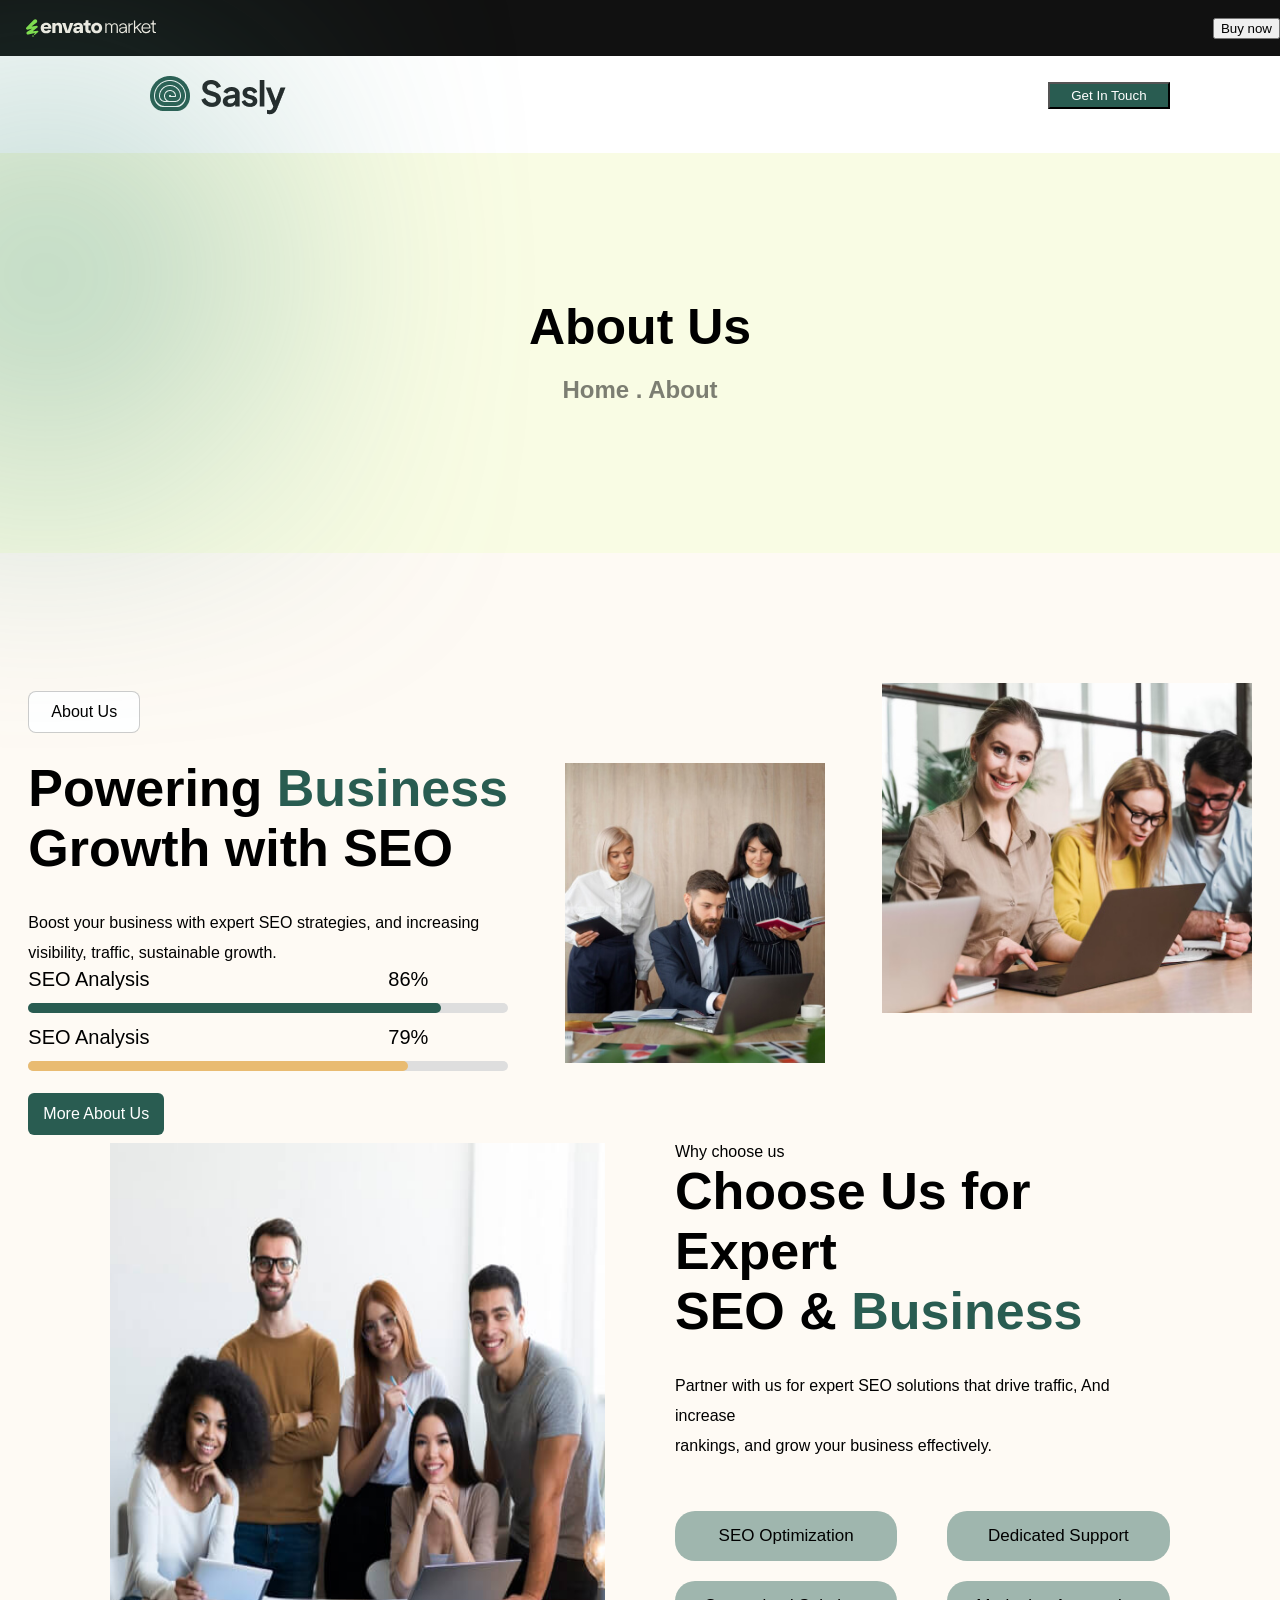
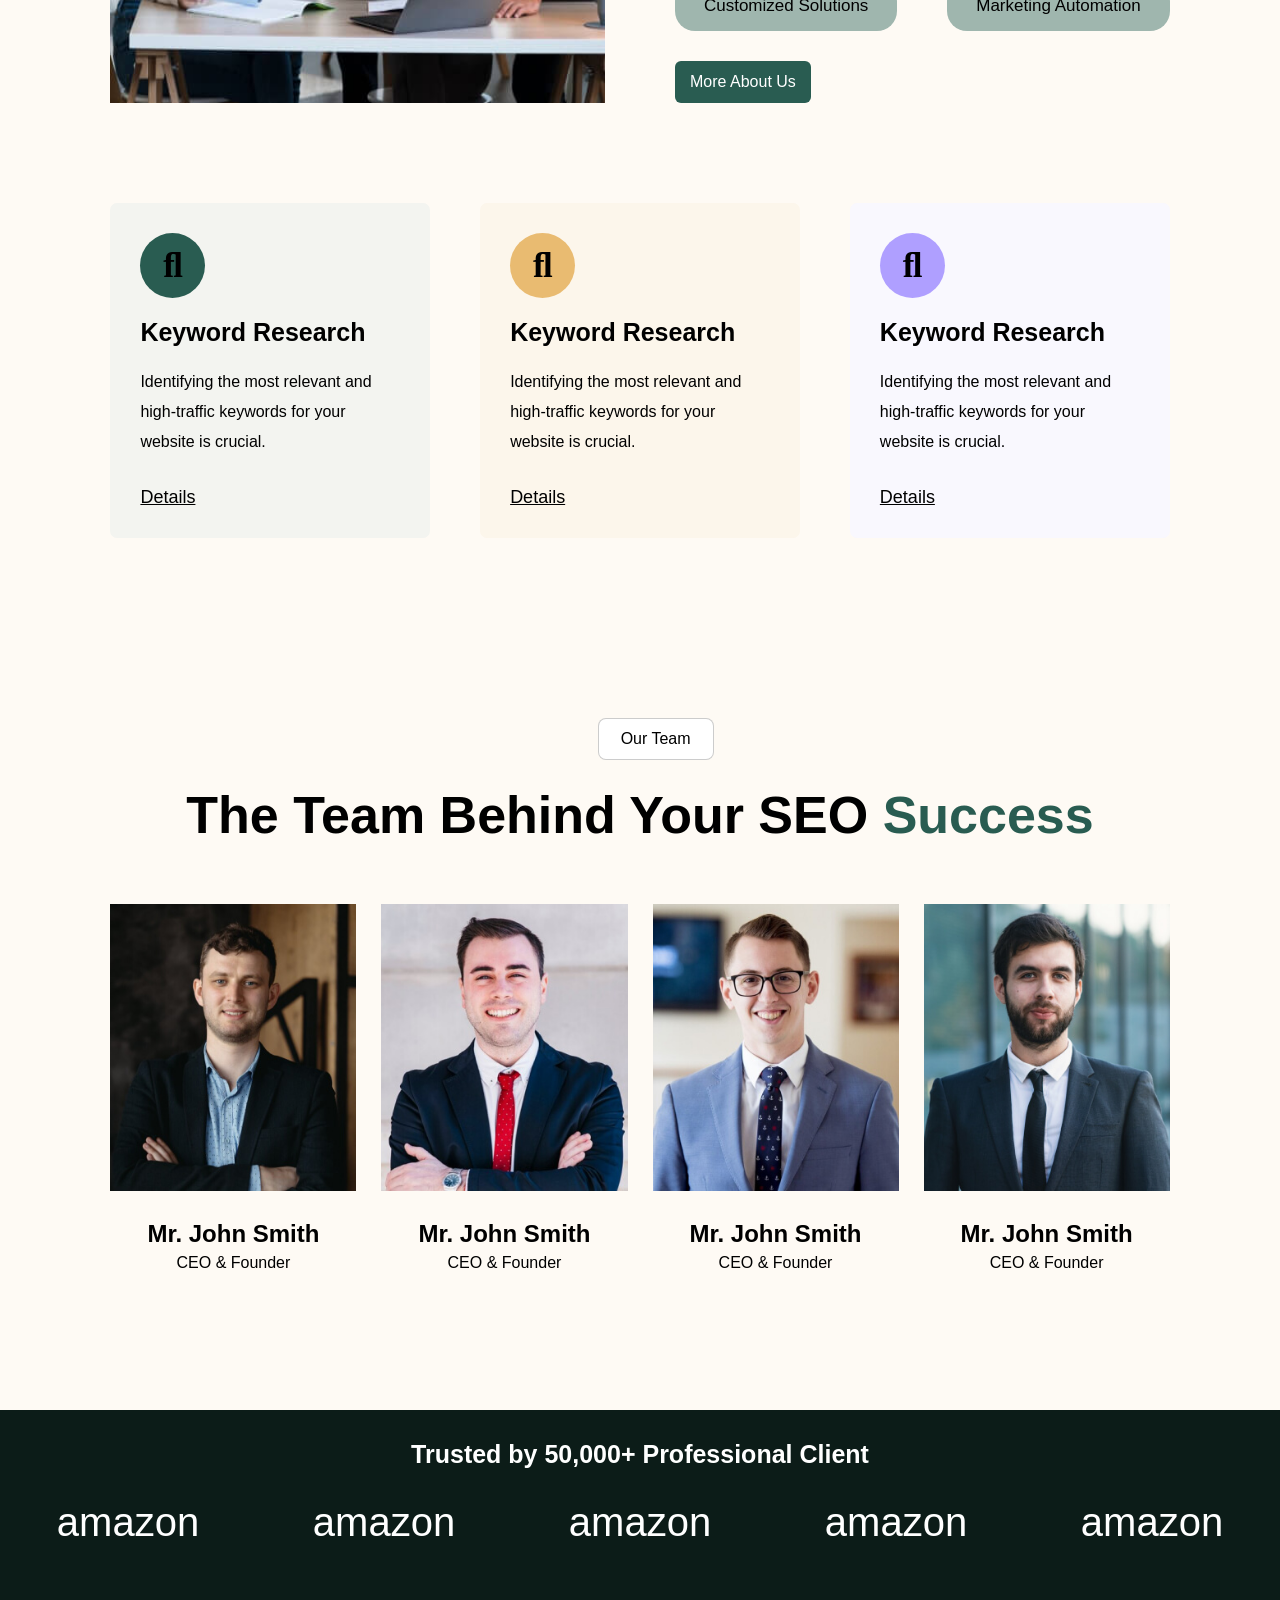
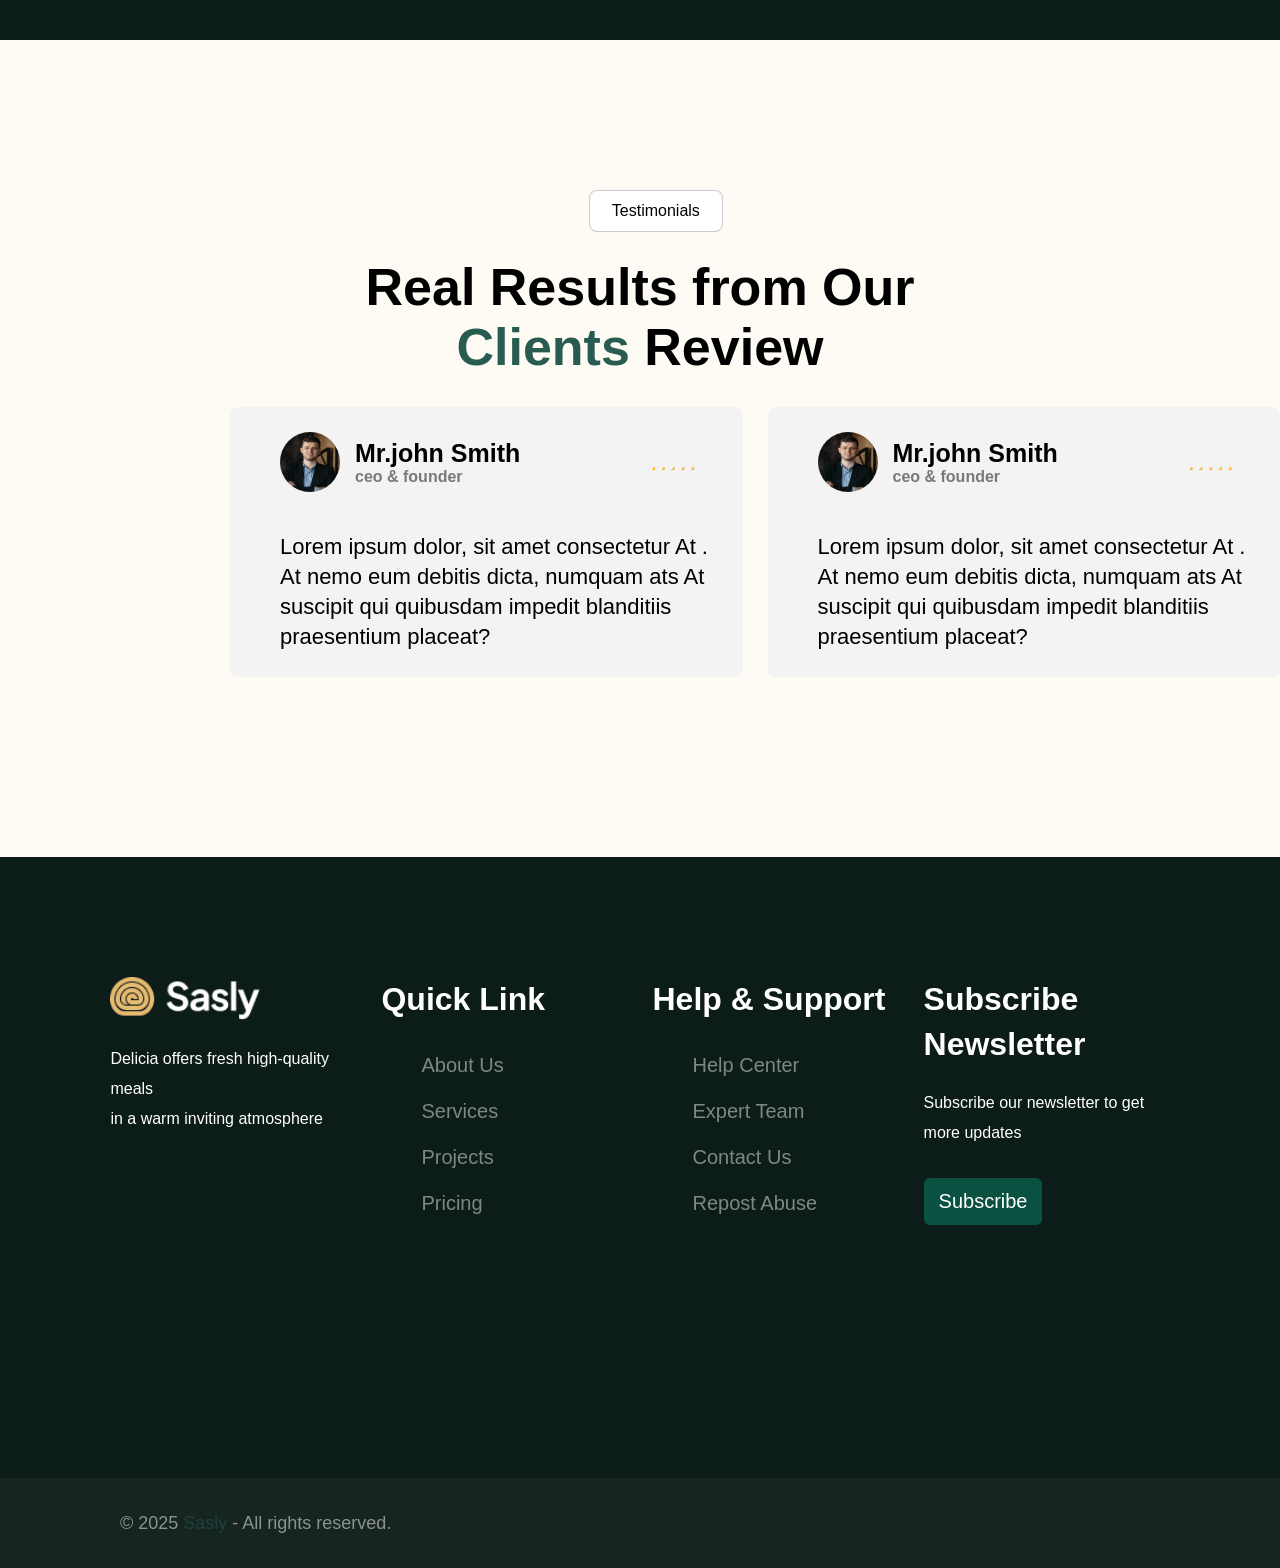
==== about.html @ cd941800 "first commit" ====
<!DOCTYPE html>
<html>

<head>
    <meta charset='utf-8'>
    <meta http-equiv='X-UA-Compatible' content='IE=edge'>
    <title>index</title>
    <meta name='viewport' content='width=device-width, initial-scale=1'>
    <link rel="stylesheet" href="./css/style.css">
    <link rel="stylesheet" href="./css/fontawesome.css">
    <link rel="stylesheet" href="./css/all.min.css">
</head>

<body>
    <div class="nav">
        <!--logo -->
        <img src="./imgs/envato_market-dd390ae860330996644c1c109912d2bf63885fc075b87215ace9b5b4bdc71cc8.svg">
        <!-- button -->
        <button>
            <a href="#!">
                Buy now
            </a>
        </button>
    </div>
    <!-- start header -->
    <header id="link" class="head2">
        <!-- container -->
        <div class="container">
            <!-- img -->
            <!-- ul -->
            <ul class="links">
                <a href="#!"><img src="./imgs/logo-main[1].png"></a>
                <div class="li">
                    <li>
                        <a href="http://127.0.0.1:5500/index.html#!">home</a>
                    </li>

                    <li>
                        <a href="#!">Services</a>
                    </li>

                    <li>
                        <a href="index.html#about">Projects</a>
                    </li>

                    <li>
                        <a href="#!">Pages</a>
                    </li>

                    <li>
                        <a href="#!">Blog</a>
                    </li>
                </div>
                <button class="btn">
                    <a href="#!">
                        Get In Touch<!--  <i class="fa-solid fa-angles-right"></i> -->
                    </a>
                </button>
            </ul>
            <!-- button -->

            <!-- i -->
            <div class="i">
                <a href="#!"> <i class="fa-solid fa-list-ul"></i></a>
            </div>
        </div>
    </header>
    <div id="about" class="about">
        <div class="filterabout"></div>
        <h1 class="h1about">
            About Us
        </h1>
        <h2 class="h2about">
            Home . About
        </h2>
    </div>
    <section class="aboutus">
        <!-- <div class="container"> -->
        <div class="dgrid">
            <div class="centernav">
                <span class="headstart">
                    <p>About Us</p>
                </span>
                <div>
                    <!-- h1 -->
                    <h1 class="h1head">
                        Powering <span class="sg">Business</span> <br>Growth with SEO
                    </h1>
                    <!-- p -->
                    <p>
                        Boost your business with expert SEO strategies, and increasing<br>
                        visibility, traffic, sustainable growth.
                    </p>
                </div>
                <!-- label -->
                <label class="label">
                    <div>
                        SEO Analysis
                    </div>
                    <div>
                        86%
                    </div>
                </label>
                <!-- progress -->
                <progress max="100" min="5" value="86" class="progress1">
                </progress>
                <!-- label -->
                <label class="label">
                    <div>
                        SEO Analysis
                    </div>
                    <div>
                        79%
                    </div>
                </label>
                <!-- progress -->
                <progress max="100" min="5" value="79" class="progress2">
                </progress>
                <!-- button -->
                 <div>
                <button class="buttongreen">
                    <a href="#!">
                        More About Us
                    </a>
                </button>
            </div>
            </div>
            <!-- img -->
            <img class="about3" src="./imgs/about3.jpg">
            <!-- about us -->
            <!-- img -->
            <img class="about4" src="./imgs/about4.jpg">
            <!-- button -->
        </div>
    </section>
    <section class="Whychooseus">
        <div class="container">
            <img src="./imgs/service1.jpg">
            <div class="chooseus">
                <span class="carding">
                    Why choose us
                </span>
                <h1 class="h1head">
                    Choose Us for Expert<br> SEO & <span class="sg">Business</span>
                </h1>
                <p>
                    Partner with us for expert SEO solutions that drive traffic, And increase<br> rankings, and grow
                    your business effectively.
                </p>
                <div class="chooseflex1">
                    <span class="choosespan">SEO Optimization</span>
                    <span class="choosespan">Dedicated Support</span>
                </div>
                <div class="chooseflex2">
                    <span class="choosespan">Customized Solutions</span>
                    <span class="choosespan">Marketing Automation</span>
                </div>
                <button class="buttongreen">
                    <a href="#!">More About Us</a>
                </button>
            </div>
        </div>
    </section>
    <section class="WorkingProcess">
        <div class="container">
            <div class="mainh">
            </div>
            <div class="Delivers2">
                <div class="Deliver1">
                    <div class="expertcycle">
                        <i class="fa-solid fa-magnifying-glass"></i>
                    </div>
                    <h2>Keyword Research</h2>
                    <p>Identifying the most relevant and high-traffic keywords for your website is crucial.</p>
                    <a href="#!">Details</a>
                </div>
                <div class="Deliver2">
                    <div class="expertcycle">
                        <i class="fa-solid fa-magnifying-glass"></i>
                    </div>
                    <h2>Keyword Research</h2>
                    <p>Identifying the most relevant and high-traffic keywords for your website is crucial.</p>
                    <a href="#!">Details</a>
                </div>
                <div class="Deliver3">
                    <div class="expertcycle">
                        <i class="fa-solid fa-magnifying-glass"></i>
                    </div>
                    <h2>Keyword Research</h2>
                    <p>Identifying the most relevant and high-traffic keywords for your website is crucial.</p>
                    <a href="#!">Details</a>
                </div>
            </div>
        </div>
    </section>
    <section class="OurTeam">
        <div class="container">
            <div>
                <p class="headcenter">
                    Our Team
                </p>
                <h1 class="h1center">
                    The Team Behind Your SEO <span class="sg">Success</span>
                </h1>
            </div>
            <div class="teamgrid">
                <div class="teamimgs">
                    <img src="./imgs/team1.jpg">
                    <div class="contacts">
                        <i class="fa-solid fa-magnifying-glass"></i>
                        <i class="fa-solid fa-magnifying-glass"></i>
                        <i class="fa-solid fa-magnifying-glass"></i>
                        <i class="fa-solid fa-magnifying-glass"></i>
                    </div>
                    <h1>
                        Mr. John Smith
                    </h1>
                    <p>
                        CEO & Founder
                    </p>
                </div>
                <div class="teamimgs">
                    <img src="./imgs/team2.jpg">
                    <div class="contacts">
                        <i class="fa-solid fa-magnifying-glass"></i>
                        <i class="fa-solid fa-magnifying-glass"></i>
                        <i class="fa-solid fa-magnifying-glass"></i>
                        <i class="fa-solid fa-magnifying-glass"></i>
                    </div>
                    <h1>
                        Mr. John Smith
                    </h1>
                    <p>
                        CEO & Founder
                    </p>
                </div>
                <div class="teamimgs">
                    <img src="./imgs/team3.jpg">
                    <div class="contacts">
                        <i class="fa-solid fa-magnifying-glass"></i>
                        <i class="fa-solid fa-magnifying-glass"></i>
                        <i class="fa-solid fa-magnifying-glass"></i>
                        <i class="fa-solid fa-magnifying-glass"></i>
                    </div>
                    <h1>
                        Mr. John Smith
                    </h1>
                    <p>
                        CEO & Founder
                    </p>
                </div>
                <div class="teamimgs">
                    <img src="./imgs/team4.jpg">
                    <div class="contacts">
                        <i class="fa-solid fa-magnifying-glass"></i>
                        <i class="fa-solid fa-magnifying-glass"></i>
                        <i class="fa-solid fa-magnifying-glass"></i>
                        <i class="fa-solid fa-magnifying-glass"></i>
                    </div>
                    <h1>
                        Mr. John Smith
                    </h1>
                    <p>
                        CEO & Founder
                    </p>
                </div>
            </div>
    </section>
    <section class=" ProfessionalClient">
        <div class="Professional">
            <h1 class="proh">
                Trusted by 50,000+ Professional Client
            </h1>
            <div class="prop">
                <p>amazon</p>
                <p>amazon</p>
                <p>amazon</p>
                <p>amazon</p>
                <p>amazon</p>
            </div>
        </div>
    </section>
    <section class="Testimonials">
        <p class="headcenter">
            Testimonials
        </p>
        <h1 class="h1head">
            Real Results from Our<br>
           <span class="sg">Clients</span>  Review
        </h1>

        <div class="gridTestimonials">
            <div class="card1">
                <div class="mrjohn">
                    <img src="./imgs/team1.jpg">
                    <div>
                        <h3>
                            Mr.john Smith
                        </h3>
                        <h4>
                            ceo & founder
                            </h6>
                    </div>
                    <div class="Testimonialsi">
                        <i class="fa-solid fa-star"></i>
                        <i class="fa-solid fa-star"></i>
                        <i class="fa-solid fa-star"></i>
                        <i class="fa-solid fa-star"></i>
                        <i class="fa-solid fa-star"></i>
                    </div>
                </div>
                <p class="Testimonialsp">
                    Lorem ipsum dolor, sit amet consectetur At .<br>
                    At nemo eum debitis dicta, numquam ats At <br>
                    suscipit qui quibusdam impedit blanditiis <br>
                    praesentium placeat?
                </p>
            </div>
            <div class="card1">
                <div class="mrjohn">
                    <img src="./imgs/team1.jpg">
                    <div>
                        <h3>
                            Mr.john Smith
                        </h3>
                        <h4>
                            ceo & founder
                            </h6>
                    </div>
                    <div class="Testimonialsi">
                        <i class="fa-solid fa-star"></i>
                        <i class="fa-solid fa-star"></i>
                        <i class="fa-solid fa-star"></i>
                        <i class="fa-solid fa-star"></i>
                        <i class="fa-solid fa-star"></i>
                    </div>
                </div>
                <p class="Testimonialsp">
                    Lorem ipsum dolor, sit amet consectetur At .<br>
                    At nemo eum debitis dicta, numquam ats At <br>
                    suscipit qui quibusdam impedit blanditiis <br>
                    praesentium placeat?
                </p>
            </div>
        </div>
    </section> 
    <footer class="footer">
        <div class="container">
            <div class="grid4">
                <div class="foot1">
                    <img src="./imgs/logo-white.png">
                    <p>Delicia offers fresh high-quality meals<br> in a warm inviting atmosphere</p>
                </div>
                <div class="foot2">
                    <h1>
                        Quick Link
                    </h1>
                    <ul>
                        <li><a href="#!">About Us</a></li>
                        <li><a href="#!">Services</a></li>
                        <li><a href="#!">Projects</a></li>
                        <li><a href="#!">Pricing</a></li>
                    </ul>
                </div>
                <div class="foot3">
                    <h1>
                        Help & Support
                    </h1>
                    <ul>
                        <li><a href="#!">Help Center</a></li>
                        <li><a href="#!">Expert Team</a></li>
                        <li><a href="#!">Contact Us</a></li>
                        <li><a href="#!">Repost Abuse</a></li>
                    </ul>
                </div>
                <div class="foot4">
                    <h1>
                        Subscribe Newsletter
                    </h1>
                    <p>
                        Subscribe our newsletter to get more updates
                    </p>
                    <div>
                        <button class="buttongreen">
                            <a href="#!">
                                Subscribe
                            </a>
                        </button>
                        </span>
                    </div>
                </div>
            </div>
        </div>
        <div class="minfooter">
            <p>
                © 2025 <span class="sg">Sasly</span> - All rights reserved.
            </p>
            <ul class="links">
                <li>
                    <a href="user.html#link">home</a>
                </li>

                <li>
                    <a href="#!">pages</a>
                </li>

                <li>
                    <a href="#!">about us</a>
                </li>

                <li>
                    <a href="#!">contact us</a>
                </li>

                <li>

                </li>
            </ul>
        </div>

    </footer>
</body>

</html>
---- css/style.css ----
@import url('https://fonts.googleapis.com/css2?family=Roboto:ital,wght@0,100;0,300;0,400;0,500;0,700;0,900;1,100;1,300;1,400;1,500;1,700;1,900&display=swap');

:root {
    --primary-color: #295C51;
    --secondary-color: #E9BB71;
    --primary-black-color: #0C1C18;
    --gray-color: #FEFCF8;
    --heading-color: #111111;
    --white-color: #ffffff;
    --text-color: #696969;
    --border-color: rgba(16, 16, 16, 0.10);
    --main-gray: #F0F2F4;
    --font-24: 24px;
    --font-18: 18px;
    --font-16: 16px;
    --heading-font: "Roboto", sans;
}

* {
    box-sizing: border-box;
}

.headcenter {
    display: inline-flex;
    justify-content: center;
    margin-left: 46%;
    padding-block: 5px;
    padding-inline: 22px;
    text-align: center;
    background-color: var(--white-color);
    color: rgb(0, 0, 0);
    border: 1px solid rgb(0, 0, 0, .2);
    border-radius: 8px;
    margin-bottom: 25px;
}

.headstart {
    display: inline-flex;
    padding-block: 5px;
    padding-inline: 22px;
    text-align: center;
    background-color: var(--white-color);
    color: rgb(0, 0, 0);
    border: 1px solid rgb(0, 0, 0, .2);
    border-radius: 8px;
    margin-bottom: 25px;
}

html {
    scroll-behavior: smooth;
    transition: 5s;
}

.h1head {
    font-size: 52px;
    color: black;
    margin-bottom: 30px;
}

.h1center {
    text-align: center;
    font-size: 52px;
    color: black;
    margin-bottom: 30px;
}

.Details {
    text-decoration: underline;
    padding-top: 10px;
    font-size: 18px;
    color: #111111;
    cursor: pointer;
}

.popacity {
    margin-bottom: 20px;
    opacity: .5;
}

.sg {
    color: var(--primary-color);
}

body {
    margin: 0;
    padding: 0;
    font-family: "Manrope", sans-serif;
    background-color: rgb(254, 250, 244);
}

.container {
    max-width: 1295x;
    width: 89%;
    margin-inline: auto;
    padding-inline: 40px;
}

img {
    width: 100%;
    height: 100%;
    display: block;
    max-width: 100%;
}

a {
    color: black;
    display: inline-block;
    text-decoration: none;
}

a:hover {
    color: var(--primary-color);
    transition: .3s;
}

.Basicbtn1 {
    display: flex;
    align-items: center;
    justify-content: center;
    margin-top: 30px;
    padding: 18px 10px;
    width: 80%;
    background-color: var(--primary-color);
    margin-bottom: 30px;
    border-radius: 10px;

    a {
        color: white;
        font-size: 18px;
    }
}

.Basicbtn1:hover {
    background-color: #E9BB71;
    transition: .5s;

    a {
        color: black;
    }
}

h1,
h2,
h3,
h4,
h5,
h6,
p {
    margin-block: 0;
}

p {
    line-height: 30px;
}

ul,
li {
    list-style-type: none;
}

.buttongreen {
    margin-top: 10px;
    padding-block: 12px;
    padding-inline: 15px;
    border-radius: 6px;
    border: none;
    font-size: 16px;
    background-color: var(--primary-color);

    a {
        color: white;
    }
}

.figure {
    cursor: pointer;
}

/* start header */
.nav {
    background-color: var(--heading-color);
    display: flex;
    height: 56px;
    align-items: center;
    justify-content: space-between;
    position: sticky;
    top: 0px;

    img {
        height: 110px;
        width: 130px;
        margin-left: 26px;
    }

    .buttongreen {
        margin-right: 40px;
    }
}

.head .container {
    background-color: white;
    display: flex;
    width: 100%;
    align-items: center;
    justify-content: space-between;
    padding-block: 15px;
    margin-bottom: 50px;

    ul {
        display: flex;
        gap: 50px;
        font-size: 20px;
    }
}

/* end  header  */
/* start hero */
.hero {
    margin-bottom: 170px;

    .container {
        display: grid;
        grid-template-columns: repeat(2, 1fr);
        gap: 85px;
    }

    .left {
        position: relative;

        .herospan {
            p {
                display: inline-flex;
                background-color: rgb(255, 255, 255);
                font-size: large;
                padding-block: 8px;
                padding-inline: 20px;
                border-radius: 8px;
            }
        }

        .filter {
            position: absolute;
            top: -70px;
            left: -230px;
            height: 250px;
            width: 250px;
            background-color: #408d7c;
            border-radius: 50%;
            filter: blur(130px);
        }

        h1 {
            position: relative;
            font-size: 70px;
            margin-bottom: 16px;
            line-height: 95px;

            .shape1 {
                position: absolute;
                top: -100px;
                right: 0;
            }
        }

        p {
            margin-bottom: 18px;
        }

        .models {
            display: grid;
            grid-template-columns: repeat(2, 1fr);

            .buttongreen {
                margin-right: 50px;
            }

            .modelsimgs {
                display: flex;
                justify-content: space-between;
                align-items: center;

                .img1,
                .img2,
                .img3,
                .img4 {
                    height: 50px;
                    width: 50px;
                    object-fit: cover;
                    border-radius: 50%;
                    border: 2px solid rgb(255, 255, 255);
                }

                .img1 {
                    margin-right: -35px;
                }

                .img2 {
                    margin-right: -35px;
                }

                .img3 {
                    margin-right: -35px;
                }

                .img4 {
                    background-color: var(--secondary-color);
                    margin-right: 140px;

                    p {
                        text-align: center;
                    }
                }
            }
        }
    }
}

/* end hero */
/* start about */
.aboutus .dgrid {
    display: flex;
    align-items: center;
    justify-content: space-around;

    .leftnav {
        margin-bottom: 130px;
    }

    .rightnav {
        margin-top: 90px;
    }

    .rightnav,
    .leftnav {
        height: 470px;
        width: 350px;
        object-fit: contain;
    }

    .centernav {
        .progress1 {
            accent-color: var(--primary-color);
            border-radius: 8px;
            height: 10px;
            width: 480px;
            margin-top: 12px;
            margin-bottom: 12px;
        }

        .progress1::-webkit-progress-bar {
            background-color: #dedede;
            border-radius: 10px;
        }

        .progress1::-webkit-progress-value {
            background-color: var(--primary-color);
            border-radius: 10px;
        }

        .progress2 {
            accent-color: #E9BB71;
            border-radius: 8px;
            height: 10px;
            width: 480px;
            margin-top: 12px;
            margin-bottom: 12px;
        }

        .progress2::-webkit-progress-bar {
            background-color: #dedede;
            border-radius: 10px;
        }

        .progress2::-webkit-progress-value {
            background-color: #E9BB71;
            border-radius: 10px;
        }
    }

    .leftcycle {
        position: relative;

        .about2cycle {
            position: absolute;
            top: -30px;
            left: 25%;
            height: 200px;
            width: 160px;
            object-fit: contain;
        }
    }

    .label {
        display: flex;
        justify-content: space-between;
        font-size: 20px;
        margin-right: 80px;
    }

    .btns {
        background-color: var(--primary-color);
    }

    .btns a {
        padding: 7px 20px;
        color: white;
        font-size: 18px;
    }
}

/* end about */
/* start Services */
/* .dflex {
    margin-bottom: 200px;

    .h1cardingdflex {
        flex-direction: column;
        align-items: center;
        justify-content: center;
    }
} */

/* .dflex h1 {
    margin-bottom: 45px;
    text-align: center;
    font-size: 45px;
}

.dflex .carding p {
    display: flex;
    justify-content: center;
    align-items: center;
} */
.surveses {
    margin-bottom: 140px;

    .experts {
        display: grid;
        grid-template-columns: repeat(4, 1fr);
        gap: 25px;
    }

    .expert {
        text-align: center;
        padding: 22px;
        background-color: rgb(238, 238, 238);
        border-radius: 7px;

        i {
            margin-bottom: 10px;
            padding-top: 20%;
            display: flex;
            justify-content: center;
            font-size: 30px;
            text-align: center;
        }

        p {
            color: rgb(0, 0, 0, .6);
            margin-bottom: 20px;
        }

        h2 {
            margin-bottom: 20px;
        }

        .expertcycle {
            background-color: rgba(214, 214, 214, 0.5);
            display: inline-flex;
            align-items: center;
            justify-content: center;
            height: 65px;
            width: 65px;
            border-radius: 50%;
            margin-bottom: 20px;
        }
    }

    .expert:hover {
        background-color: var(--primary-color);
        transition: .5s ease-in;

        h2,
        p,
        a {
            color: white;
        }

        .Details {
            color: white;
        }

        .expertcycle {
            background-color: #0b5142;
        }
    }
}

/* end Services */
/* start Case Study */
.CaseStudy {
    margin-bottom: 200px;

    .grid2 {
        display: grid;
        grid-template-columns: repeat(3, 1fr);
        gap: 26px;
    }

    .h1button {
        display: flex;
        justify-content: space-between;
    }

    h1 {
        margin-bottom: 45px;
        font-size: 45px;
    }

    .btnc {
        background-color: white;
        border: 1px solid #8f8f8f;
        height: 50px;
        padding-inline: 29px;
        border-radius: 10px;
    }

    .btnc a {
        font-size: 16px;
        color: #565656;
    }

    .btnc:hover {
        background-color: var(--primary-color);
        transition: .4s;

        a {
            color: white;
        }
    }

    .card {
        position: relative;
    }

    .content {
        border-radius: 10px;
        background-color: white;
        position: absolute;
        left: 59px;
        width: 390px;
        transform: translateX(-50px);
        margin-top: -30px;
        box-shadow: 0 0 10px rgba(0, 0, 0, 0.2);
    }

    h3 {
        padding-block: 20px;
        padding-inline: 25px;
        margin-left: 20px;
        font-size: 18px;
        opacity: .5;
    }

    .p-case {
        padding-inline: 25px;
        padding-bottom: 25px;
        margin-left: 20px;
        font-size: 24px;
        line-height: 35px;
    }
}

/* end Case Study */
/* start Working Process*/
.WorkingProcess {
    margin-bottom: 180px;

    .Delivers {
        display: grid;
        grid-template-columns: repeat(4, 1fr);
        gap: 25px;

        .Deliver1,
        .Deliver2,
        .Deliver3,
        .Deliver4 {
            text-align: start;
            padding: 30px;
            background-color: rgb(238, 238, 238);
            border-radius: 7px;

            h2 {
                font-size: 25px;
                margin-bottom: 20px;
            }

            i {
                font-size: 35px;
            }
        }

        .Deliver1,
        .Deliver3 {
            background-color: #d7e2e1;
        }

        .Deliver2,
        .Deliver4 {
            background-color: #fdf5dc;
        }
    }

    .delivercycle {
        display: inline-flex;
        align-items: center;
        justify-content: center;
        height: 65px;
        width: 65px;
        border-radius: 50%;
        background-color: #e3e9f0;
    }
}
/* end Working Process*/
/* start OurTeam */
.OurTeam {
    margin-bottom: 190px;

    .contacts {
        position: absolute;
        bottom: 50px;
        left: 27px;
        border-radius: 12px;
        display: none;
        width: 250px;
        background-color: var(--primary-color);

        i {
            font-size: 30px;
            margin-right: 10px;
            color: white;
            padding-block: 20px;
        }
    }

    .teamgrid {
        display: grid;
        grid-template-columns: repeat(4, 1fr);
        gap: 25px;

        h1,
        p {
            text-align: center;
        }

        img {
            object-fit: contain;
        }

        .teamimgs {
            position: relative;
            text-align: center;
        }

        .teamimgs:hover {
            .contacts {
                display: inline-block;
                transition: .3s;
                background-color: var(--primary-color);
            }
        }
    }
}
/* end OurTeam */
/* start Pricing Plan */
.PricingPlan {
    .PricingPlangrid {
        display: grid;
        grid-template-columns: repeat(3, 1fr);
        gap: 45px;

        .Basics {
            background-color: white;
            padding-left: 40px;
            border-radius: 10px;

            .Basic {
                padding-top: 30px;
                font-size: 25px;
            }

            .priceplaneh1 {
                font-size: 35px;
                margin-block: 9px;
            }

            .priceplanep {
                margin-inline: 10px;
                font-size: 18px;
                opacity: .4;
            }

            .ul {
                padding-top: 20px;
                line-height: 33px;
                background-color: #f4f4f4;
                width: 280px;
                border-radius: 8px;
                display: inline-block;
                justify-content: center;

                h1 {
                    text-align: center;
                }

                li {
                    font-size: 17px;
                    padding: 5px;
                }
            }
        }

        .Basics1 {
            background-color: var(--primary-color);
            padding-left: 40px;
            border-radius: 10px;

            .Standard {
                padding-top: 30px;
                font-size: 25px;
                color: white;
            }

            .priceplaneh1 {
                font-size: 35px;
                margin-block: 9px;
                color: white;
            }

            .priceplanep {
                margin-inline: 10px;
                font-size: 18px;
                color: white;
                opacity: .6;
            }

            .ul {
                padding-top: 20px;
                line-height: 33px;
                background-color: rgba(255, 255, 255, 0.1);
                width: 280px;
                border-radius: 8px;
                display: inline-block;
                justify-content: center;

                h1 {
                    color: white;
                    text-align: center;
                }

                li {
                    font-size: 17px;
                    padding: 5px;
                    color: white;
                }
            }

            .Basicbtn1 {
                background-color: white;

                a {
                    color: black;
                }
            }
        }
    }
}
/* end Pricing Plan */
/* start footer */
.footer {
    position: relative;
    margin-top: 180px;
    background-color: #0C1C18;
    color: white;
    height: 79vh;
    line-height: 45px;

    .grid4 {
        display: grid;
        grid-template-columns: repeat(4, 1fr);
        gap: 25px;
        padding-top: 120px;
        align-items: start;

        img {
            color: white;
            width: 150px;
            object-fit: contain;
            margin-bottom: 24px;
        }
    }

    .footinput {
        width: 200px;
        height: 100px;
        background-color: white;
    }

    .foot2,
    .foot3,
    .foot4 {
        display: block;
        justify-content: flex-start;

        a {
            font-size: 20px;
            color: #F0F2F4;
            opacity: .5;
        }

        h1 {
            margin-bottom: 21px;
        }

        a:hover {
            color: var(--primary-color);
        }
    }

    .minfooter {
        height: 90px;
        width: 100%;
        background-color: rgba(255, 255, 255, 0.04);
        position: absolute;
        bottom: 0;
        display: flex;
        justify-content: space-between;
        align-items: center;

        p {
            padding-left: 120px;
            opacity: .5;
            font-size: large;
        }

        .links {
            display: flex;
            gap: 50px;
            font-size: large;

            li a {
                color: white;
                opacity: .5;
            }

            li a:hover {
                color: var(--primary-color);
            }
        }
    }
} 
/* end footer */
/* start responsive */
@media screen and (max-width: 1400px) {
    .links li {
        display: none;
    }

    .head .container {
        display: flex;
        align-items: center;
        justify-content: space-between;
    }

    .filter2 {
        display: none;
    }

    .head i {
        display: inline-flex;
        font-size: 35px;
    }

    .head .btn a {
        display: flex;
        align-items: center;
        margin-right: 5px;
    }

}

@media screen and (max-width: 1260px) {
    .aboutus .dgrid {
        display: flex;
        align-items: center;
        justify-content: space-around;
        margin: 0 0px 100px 0px;
    }
}

@media screen and (max-width: 1173px) {
    .p {
        display: none;
    }

}

@media screen and (max-width: 830px) {
    .btn {
        display: none;
    }
}

@media screen and (max-width: 1080px) {
    .hero .container {
        display: grid;
        grid-template-columns: repeat(1, 1fr);
    }

    .hero .container br {
        display: none;
    }

    .hero .left {
        margin-bottom: 50px;
    }

}

@media screen and (max-width: 1400px) {
    .experts {
        grid-template-columns: repeat(2, 1fr);
        display: grid;
        justify-content: center;
    }

    .expert {
        width: 450px;
    }

    .dflex h1 {
        margin-bottom: 45px;
        margin-left: 18%;
        font-size: 45px;
    }

}

@media screen and (max-width: 1073px) {
    .dflex h1 {
        font-size: 35px;
    }
}

@media screen and (max-width: 972px) {
    .expert {
        width: 400px;
    }
}

@media screen and (max-width: 866px) {
    .experts {
        grid-template-columns: repeat(1, 1fr);
    }

    .dflex h1 {
        font-size: 25px;
    }

    .expert {
        width: 470px;
        justify-content: center;
    }
}

/* end responsive */
/* about us */
.ceo {
    width: 100px;
    background-color: white;
    padding-block: 8px;
    padding-inline: 15px;
    display: flex;
    flex-direction: column;
    align-items: center;
    justify-content: center;
    border: 1px solid rgb(0, 0, 0, .5);
    border-radius: 8px;
    margin-bottom: 25px;
} 

.head2 {
    background-color: white;
    display: flex;
    align-items: center;

    .links {
        display: flex;
        justify-content: space-between;
        align-items: center;
        .li {
            display: flex;
            gap: 50px;
        }
    }

    ul {
        display: flex;
        gap: 75px;
        font-size: 20px;
    }

    .btn {
        background-color: var(--primary-color);
    }

    .btn a {
        padding: 3px 15px;
        color: white;
    }

    i {
        display: none;
        font-size: 33px;
    }
} 

.about {
    background-color: #f9fce4;
    height: 400px;
    margin-bottom: 130px;

    .filterabout {
        position: absolute;
        top: 150px;
        left: -100px;
        height: 250px;
        width: 290px;
        background-color: #408d7c;
        border-radius: 50%;
        filter: blur(140px);
    }

    .h1about {
        font-size: 50px;
        text-align: center;
        padding-top: 145px;
        margin-bottom: 20px;
    }

    .h2about {
        opacity: .5;
        flex-direction: column;
        text-align: center;
        display: flex;
        justify-content: center;
    }
}

.aboutus {
    .about3 {
        height: 300px;
        width: 260px;
    }

    .about4 {
        height: 330px;
        width: 370px;
        margin-bottom: 130px;
    }
} 

.WorkingProcess {
    .Delivers2 {
        display: grid;
        grid-template-columns: repeat(3, 1fr);
        gap: 50px;

        .Deliver1 {
            .expertcycle {
                display: inline-flex;
                align-items: center;
                justify-content: center;
                margin-bottom: 20px;
                height: 65px;
                width: 65px;
                border-radius: 50%;
                background-color: #295C51;
                i{
                    text-align: center;
                    margin-top: 30%;
                }
            }
        }

        .Deliver2{
            .expertcycle {
                display: inline-flex;
                align-items: center;
                justify-content: center;
                margin-bottom: 20px;
                height: 65px;
                width: 65px;
                border-radius: 50%;
                background-color: #E9BB71;
                i{
                    text-align: center;
                    margin-top: 30%;
                }
            }
        }
        .Deliver3{
            .expertcycle {
                display: inline-flex;
                align-items: center;
                justify-content: center;
                margin-bottom: 20px;
                height: 65px;
                width: 65px;
                border-radius: 50%;
                background-color: #AF9FFF;
                i{
                    text-align: center;
                    margin-top: 30%;
                }
            }
        }
        .Deliver1,
        .Deliver2,
        .Deliver3 {
            text-align: start;
            padding: 30px;
            border-radius: 7px;

            p {
                font-size: medium;
                margin-bottom: 20px;
            }

            h2 {
                font-size: 25px;
                margin-bottom: 20px;
            }

            i {
                margin-bottom: 20px;
                display: flex;
                justify-content: start;
                font-size: 35px;
            }

            a {
                text-decoration-line: underline;
                padding-top: 10px;
                font-size: 18px;
            }
        }

        .Deliver1 {
            background-color: #F3F4F0;
        }

        .Deliver2 {
            background-color: #FCF6EB;
        }

        .Deliver3 {
            background-color: #F9F8FE;
        }
    }
} 

 .Whychooseus {
    margin-bottom: 100px;

    .container {
        display: grid;
        grid-template-columns: repeat(2, 1fr);
        gap: 70px;
    }

    .chooseus {
        .carding {
            margin-bottom: 0px;
        }
    }

    .chooseflex1,
    .chooseflex2 {
        display: grid;
        gap: 50px;
        grid-template-columns: repeat(2, 1fr);
    }

    .chooseflex1 {
        margin-top: 50px;
    }

    .choosespan {
        height: 50px;
        border-radius: 20px;
        background-color: #9fb6ae;
        display: inline-flex;
        align-items: center;
        justify-content: center;
        font-size: 17px;
        margin-bottom: 20px;
        color: black;
    }

    .btns {
        background-color: var(--primary-color);
        padding-block: 17px;
        padding-inline: 20px;
        font-size: 18px;
        margin-top: 22px;

        a {
            color: white;
        }
    }

    .expertcycle {
        background-color: rgba(46, 16, 16, 0.5);
        display: inline-flex;
        align-items: center;
        justify-content: center;
        height: 65px;
        width: 65px;
        border-radius: 50%;
        margin-bottom: 20px;
    }
} 

 .ProfessionalClient {
    .Professional {
        background-color: #0C1C18;
        width: 100%;
        height: 230px;
        .proh {
            color: white;
            font-size: 25px;
            text-align: center;
            padding-top: 30px;
        }

        .prop {
            display: flex;
            align-items: center;
            justify-content: space-around;

            p {
                font-size: 40px;
                color: white;
                padding-top: 3%;
            }
        }
    }
} 

.footer {
    .buttongreen {
        background-color: #0b5142;
        margin-top: 30px;

        a {
            color: white;
            opacity: 1;
        }
    }
}

.Testimonials {
    margin-top: 150px;
    .gridTestimonials {
        display: grid;
        grid-template-columns: repeat(2, 1fr);
        gap: 25px;
        margin-left: 230px;

    }
    .card1 {
        background-color: rgb(243, 243, 243);
        padding-block: 25px;
        border-radius: 8px;
    }
    .h1head {
        text-align: center
    }
    .mrjohn {
        display: flex;
        align-items: center;
        gap: 15px;
        margin-bottom: 40px;
        margin-left: 50px;
    }
    img {
        height: 60px;
        width: 60px;
        border-radius: 50%;
    }
    h3 {
        font-size: 25px;
    }
    h4 {
        opacity: .5;
    }
    .Testimonialsp {
        font-size: 22px;
        margin-left: 50px;
    }
    .Testimonialsi {
        color: orange;
        text-align: end;
        margin-left: 25%;
    }
}
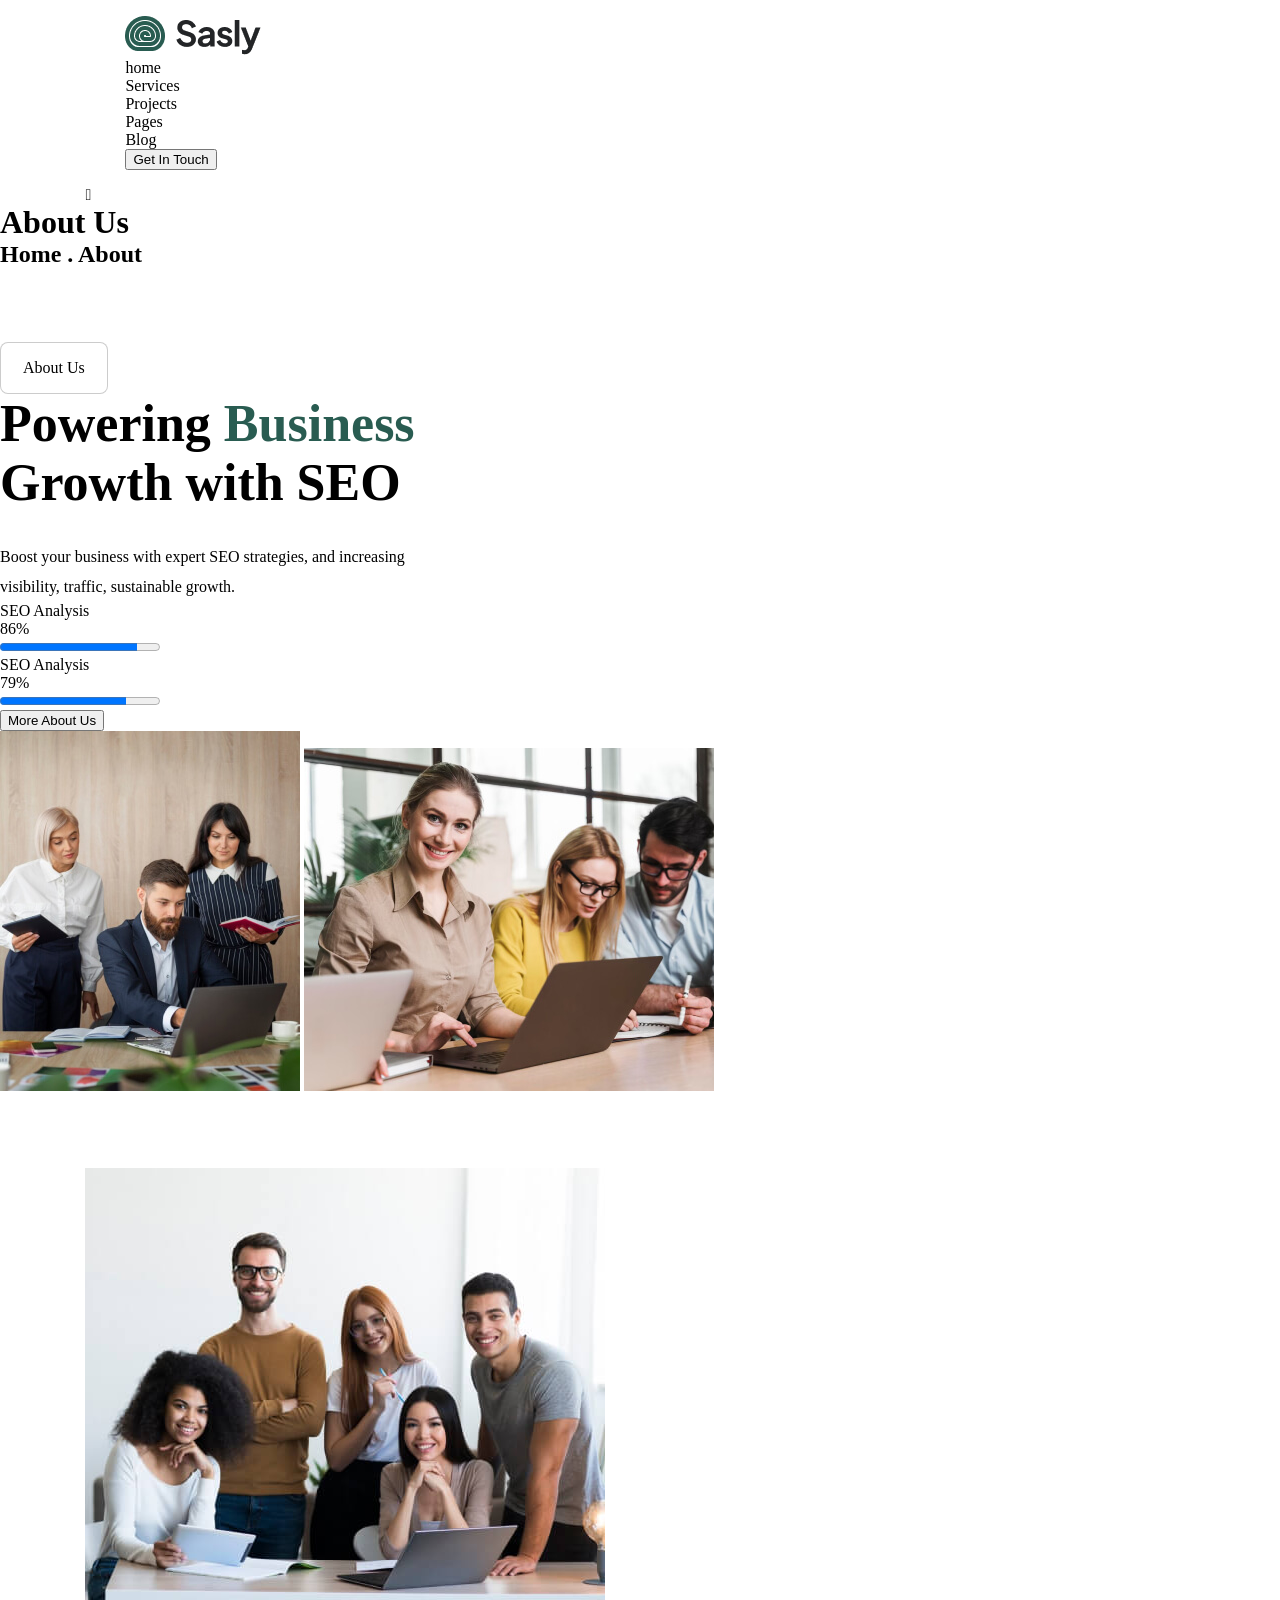
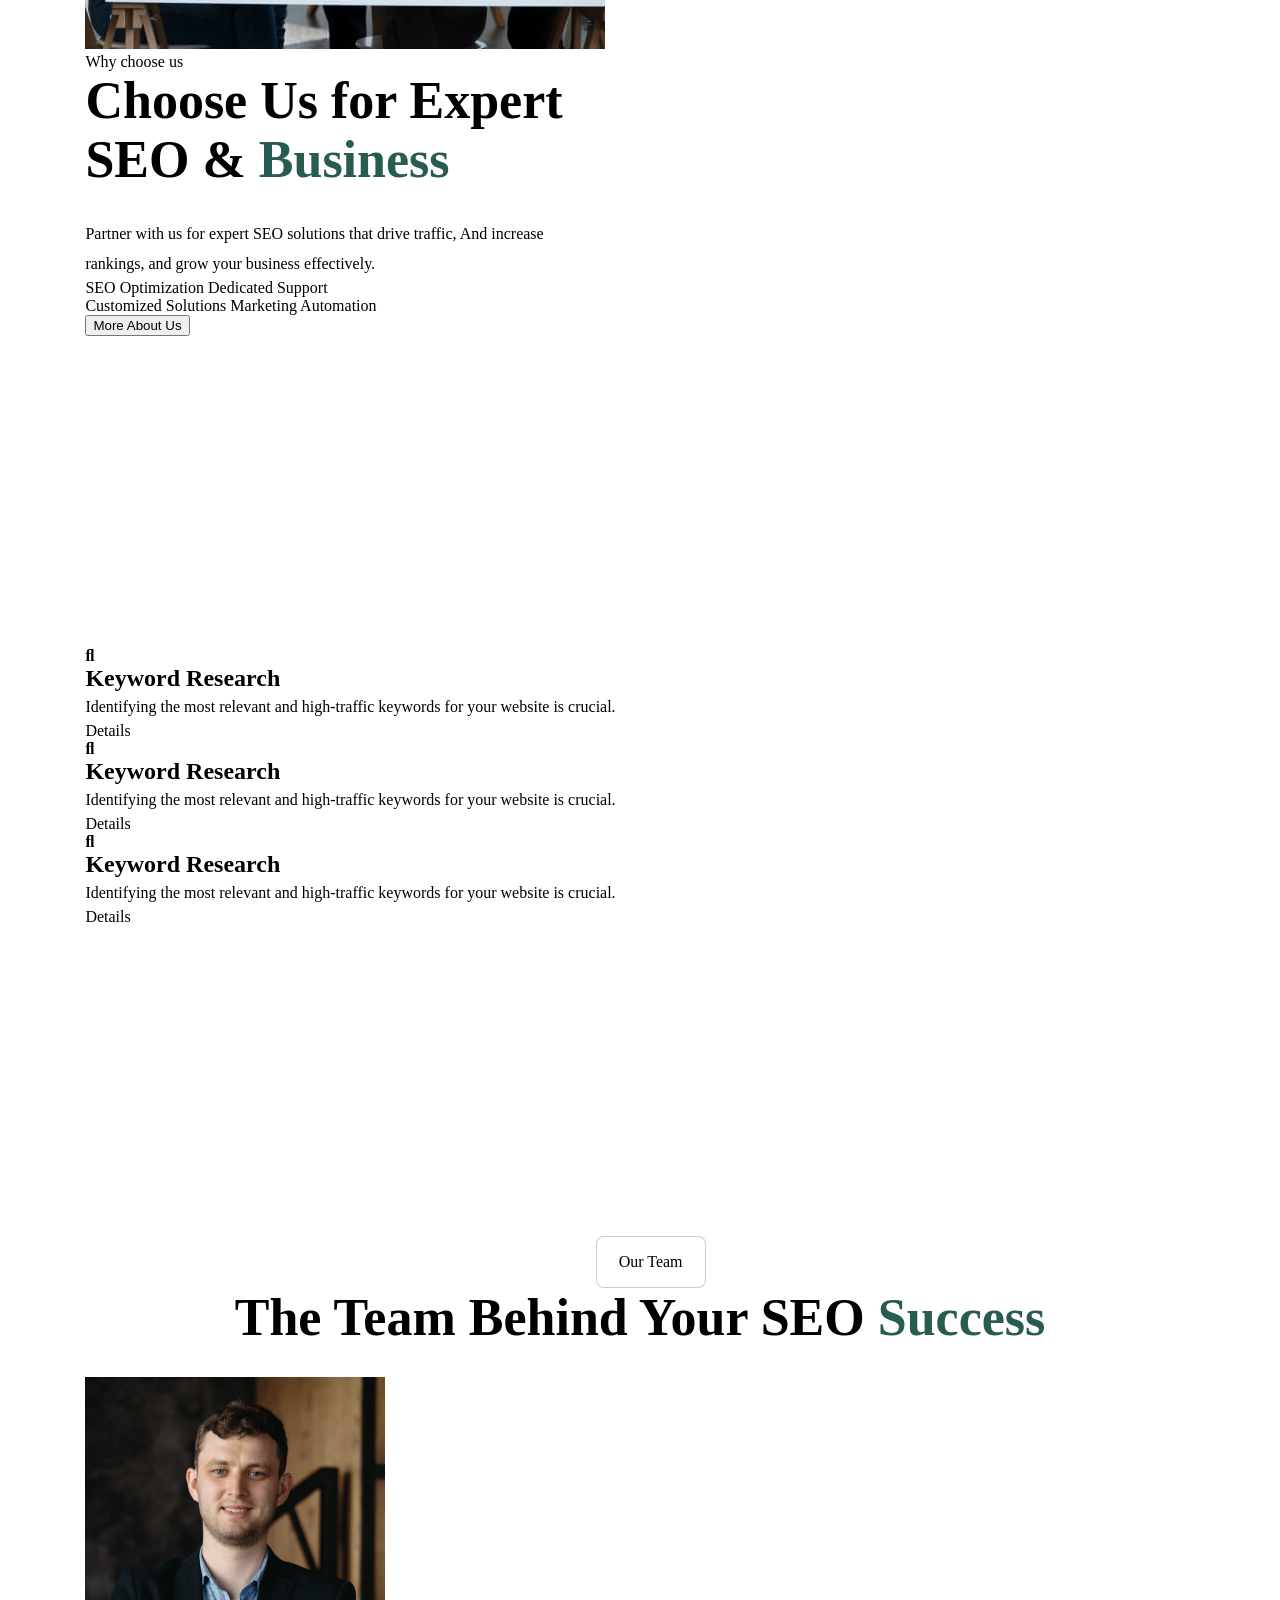
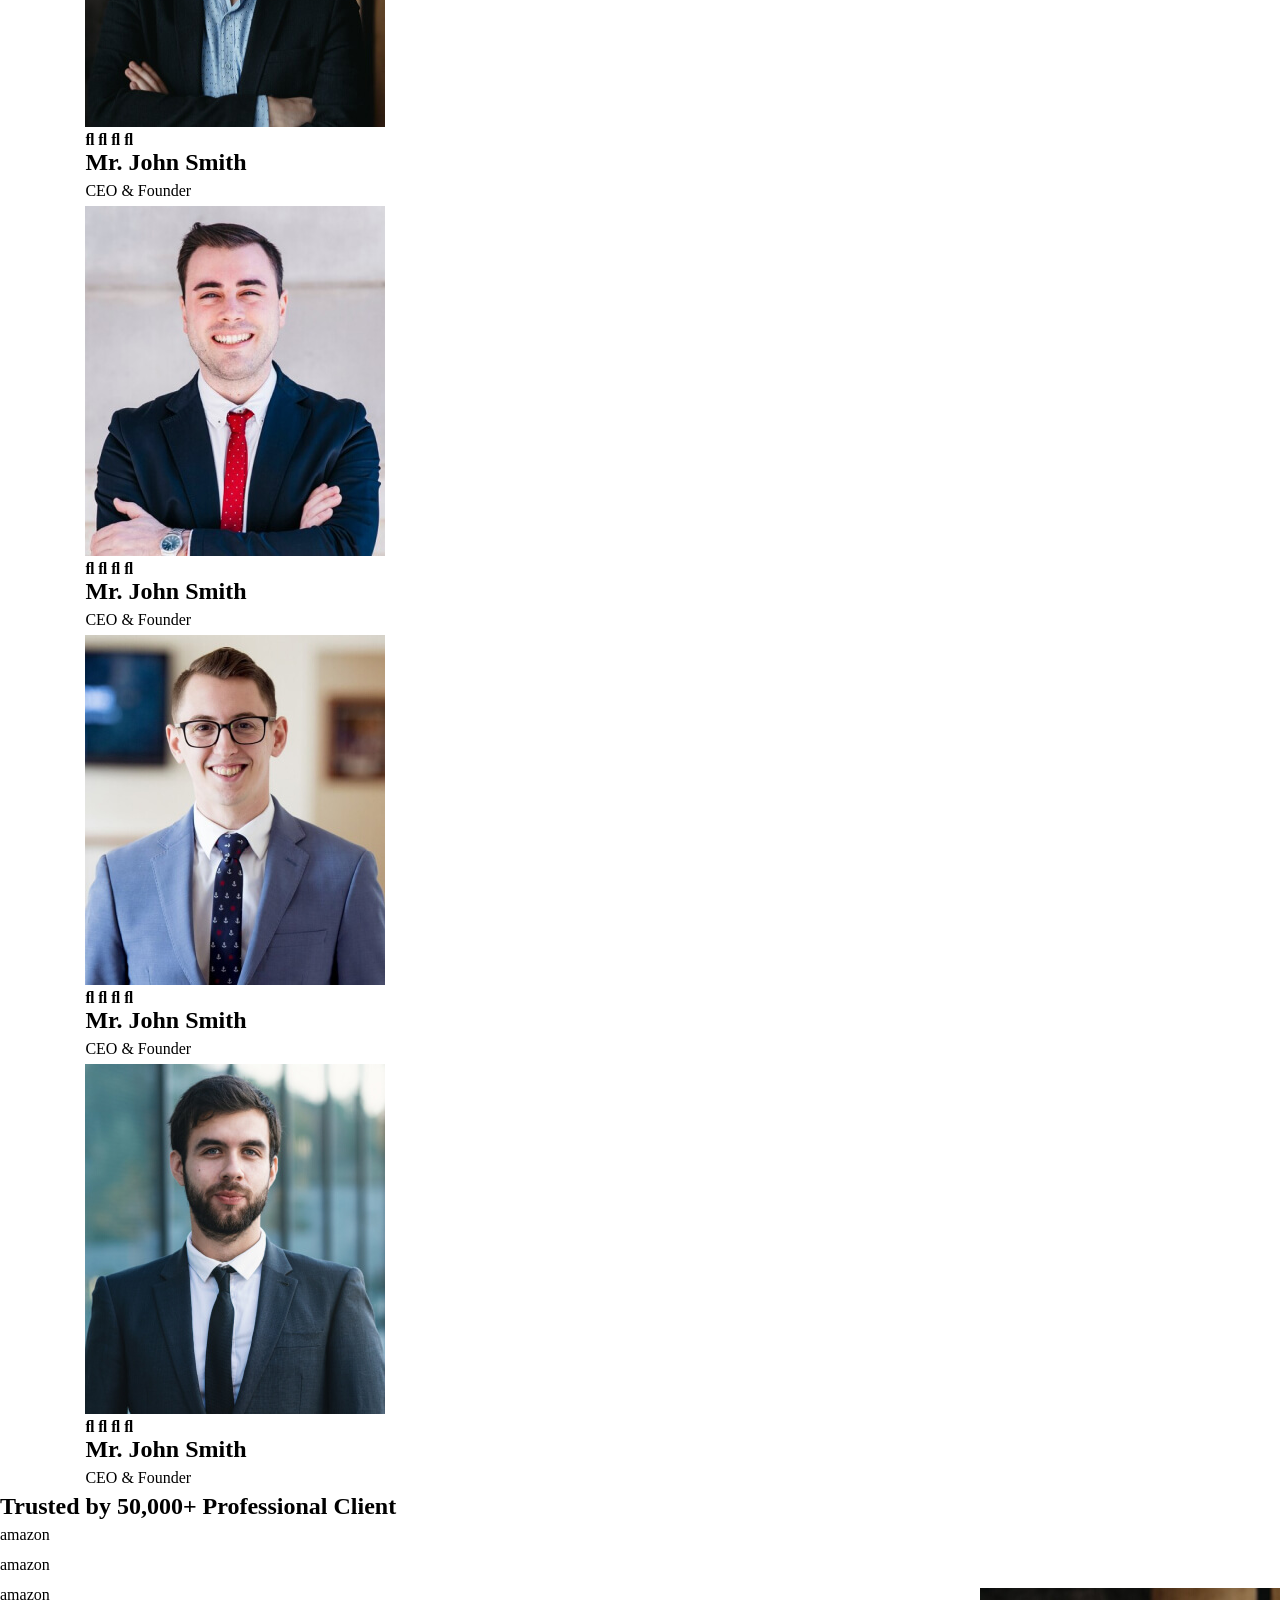
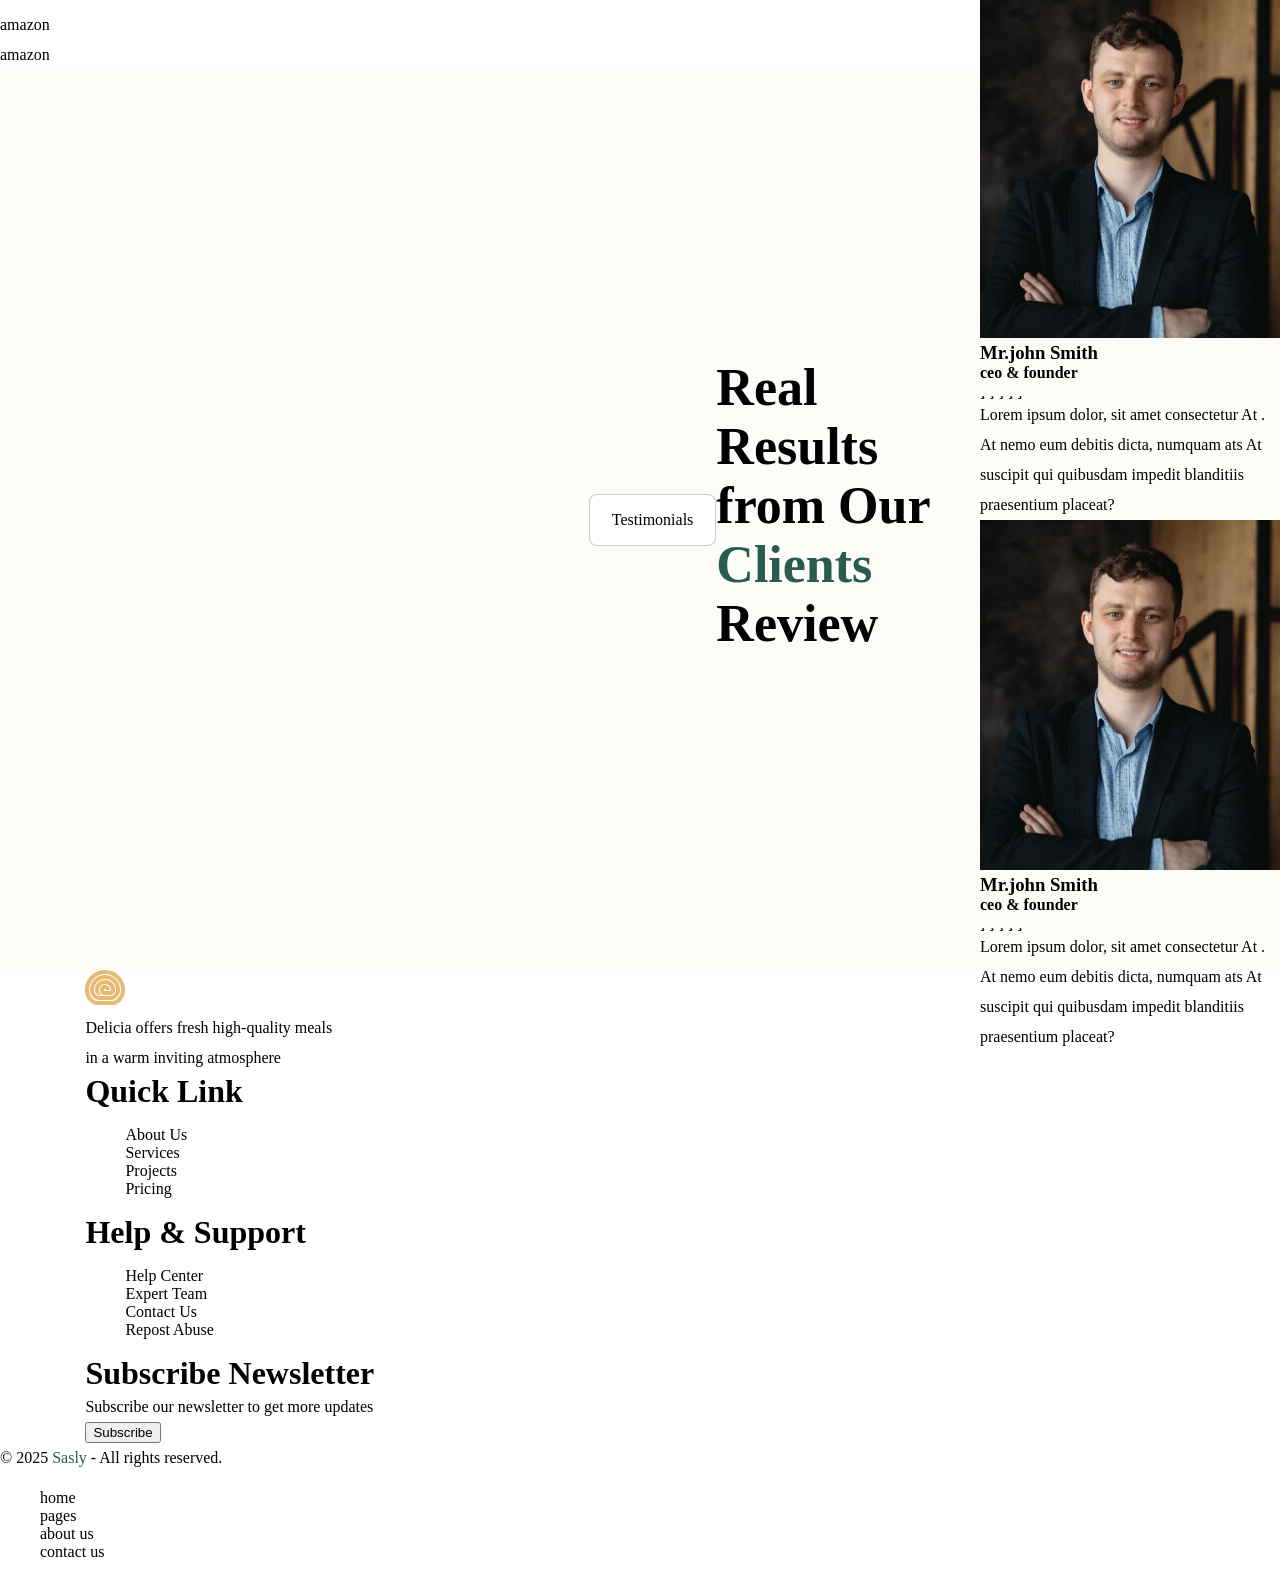
==== commit b4d02d80: "first commit" ====
--- a/about.html
+++ b/about.html
@@ -12,16 +12,7 @@
 </head>
 
 <body>
-    <div class="nav">
-        <!--logo -->
-        <img src="./imgs/envato_market-dd390ae860330996644c1c109912d2bf63885fc075b87215ace9b5b4bdc71cc8.svg">
-        <!-- button -->
-        <button>
-            <a href="#!">
-                Buy now
-            </a>
-        </button>
-    </div>
+
     <!-- start header -->
     <header id="link" class="head2">
         <!-- container -->
--- a/css/style.css
+++ b/css/style.css
@@ -13,7 +13,7 @@
     --font-24: 24px;
     --font-18: 18px;
     --font-16: 16px;
-    --heading-font: "Roboto", sans;
+    --heading-font: "Roboto", "sans";
 }
 
 * {
@@ -21,40 +21,33 @@
 }
 
 .headcenter {
+    margin-left: 46%;
+}
+
+.headstart,
+.headcenter {
     display: inline-flex;
-    justify-content: center;
-    margin-left: 46%;
-    padding-block: 5px;
+    padding-block: 10px;
     padding-inline: 22px;
     text-align: center;
     background-color: var(--white-color);
     color: rgb(0, 0, 0);
     border: 1px solid rgb(0, 0, 0, .2);
     border-radius: 8px;
-    margin-bottom: 25px;
-}
-
-.headstart {
-    display: inline-flex;
-    padding-block: 5px;
-    padding-inline: 22px;
-    text-align: center;
-    background-color: var(--white-color);
-    color: rgb(0, 0, 0);
-    border: 1px solid rgb(0, 0, 0, .2);
-    border-radius: 8px;
-    margin-bottom: 25px;
 }
 
 html {
     scroll-behavior: smooth;
-    transition: 5s;
 }
 
 .h1head {
     font-size: 52px;
     color: black;
     margin-bottom: 30px;
+}
+
+.opacity {
+    color: var(--text-color);
 }
 
 .h1center {
@@ -66,46 +59,31 @@
 
 .Details {
     text-decoration: underline;
-    padding-top: 10px;
     font-size: 18px;
     color: #111111;
     cursor: pointer;
 }
 
-.popacity {
-    margin-bottom: 20px;
-    opacity: .5;
+img {
+    margin-inline: 0;
 }
 
 .sg {
+    display: inline;
     color: var(--primary-color);
 }
 
 body {
     margin: 0;
     padding: 0;
-    font-family: "Manrope", sans-serif;
-    background-color: rgb(254, 250, 244);
+    font-family: "Roboto", "sans-serif";
 }
 
 .container {
-    max-width: 1295x;
+    max-width: 100%;
     width: 89%;
+    padding-inline: 15px;
     margin-inline: auto;
-    padding-inline: 40px;
-}
-
-img {
-    width: 100%;
-    height: 100%;
-    display: block;
-    max-width: 100%;
-}
-
-a {
-    color: black;
-    display: inline-block;
-    text-decoration: none;
 }
 
 a:hover {
@@ -158,10 +136,15 @@
     list-style-type: none;
 }
 
-.buttongreen {
-    margin-top: 10px;
-    padding-block: 12px;
+a {
+    color: black;
+    text-decoration: none;
+    list-style-type: none;
+}
+
+.greenbotton {
     padding-inline: 15px;
+    padding-block: 15px;
     border-radius: 6px;
     border: none;
     font-size: 16px;
@@ -172,172 +155,188 @@
     }
 }
 
+.greenbotton:hover {
+    background-color: #E9BB71;
+    transition: .3s;
+
+    a {
+        color: black;
+    }
+}
+
 .figure {
     cursor: pointer;
 }
 
+a {
+    width: 100%;
+    height: 100%;
+}
+
 /* start header */
-.nav {
-    background-color: var(--heading-color);
-    display: flex;
-    height: 56px;
-    align-items: center;
-    justify-content: space-between;
-    position: sticky;
-    top: 0px;
-
-    img {
-        height: 110px;
-        width: 130px;
-        margin-left: 26px;
-    }
-
-    .buttongreen {
-        margin-right: 40px;
-    }
-}
-
-.head .container {
-    background-color: white;
-    display: flex;
-    width: 100%;
-    align-items: center;
-    justify-content: space-between;
-    padding-block: 15px;
-    margin-bottom: 50px;
-
-    ul {
+.head {
+    background-color: rgb(255, 255, 255);
+    position: relative;
+    z-index: 999;
+
+    .container {
         display: flex;
-        gap: 50px;
-        font-size: 20px;
-    }
-}
-
-/* end  header  */
+        justify-content: space-between;
+        align-items: center;
+        padding-block: 10px;
+
+        .headul {
+            display: flex;
+            align-items: center;
+            gap: 30px;
+            font-size: 18px;
+        }
+
+        .headbotton {
+            background-color: var(--primary-color);
+            border-radius: 8px;
+            padding-block: 11px;
+            padding-inline: 18px;
+            border: none;
+
+            a {
+                color: white;
+                font-size: 15px;
+                width: 100%;
+                height: 100%;
+            }
+        }
+    }
+}
+
+/* end header */
+
 /* start hero */
 .hero {
-    margin-bottom: 170px;
+    background-color: #fefff9;
+    height: 100vh;
+    position: relative;
+
+    .topfilter {
+        position: absolute;
+        top: -20px;
+        left: -50px;
+        filter: blur(110px);
+        height: 200px;
+        width: 200px;
+        background-color: #3e8c7b;
+        border-top-right-radius: 50%;
+        border-bottom-left-radius: 50%;
+        border-bottom-right-radius: 50%;
+    }
 
     .container {
         display: grid;
         grid-template-columns: repeat(2, 1fr);
-        gap: 85px;
-    }
-
-    .left {
-        position: relative;
-
-        .herospan {
-            p {
+        display: flex;
+        align-items: end;
+
+        .leftside {
+            .herospan {
+                position: relative;
+                display: inline-block;
+                padding-inline: 20px;
+                padding-block: 5px;
+                border-radius: 8px;
+                background-color: white;
+                margin-bottom: 20px;
+            }
+
+            .heroh1 {
+                position: relative;
+                font-size: 75px;
+                line-height: 95px;
+
+                img {
+                    position: absolute;
+                    right: 70px;
+                    top: -50px;
+                }
+            }
+
+            .opacity {
+                padding-bottom: 15px;
+            }
+
+            .models {
+                display: flex;
+                align-items: center;
+                gap: 50px;
+            }
+
+            .modelsimg {
+                height: 50px;
+                width: 50px;
+                border-radius: 50%;
+                margin-left: -15px;
+            }
+
+            .modelsimg2 {
+                height: 50px;
+                width: 50px;
+                background-color: #E9BB71;
+                border-radius: 50%;
+                margin-left: -15px;
                 display: inline-flex;
-                background-color: rgb(255, 255, 255);
-                font-size: large;
-                padding-block: 8px;
-                padding-inline: 20px;
-                border-radius: 8px;
-            }
-        }
-
-        .filter {
-            position: absolute;
-            top: -70px;
-            left: -230px;
-            height: 250px;
-            width: 250px;
-            background-color: #408d7c;
-            border-radius: 50%;
-            filter: blur(130px);
-        }
-
-        h1 {
-            position: relative;
-            font-size: 70px;
-            margin-bottom: 16px;
-            line-height: 95px;
-
-            .shape1 {
-                position: absolute;
-                top: -100px;
-                right: 0;
-            }
-        }
-
-        p {
-            margin-bottom: 18px;
-        }
-
-        .models {
-            display: grid;
-            grid-template-columns: repeat(2, 1fr);
-
-            .buttongreen {
-                margin-right: 50px;
-            }
-
-            .modelsimgs {
-                display: flex;
-                justify-content: space-between;
                 align-items: center;
-
-                .img1,
-                .img2,
-                .img3,
-                .img4 {
-                    height: 50px;
-                    width: 50px;
-                    object-fit: cover;
-                    border-radius: 50%;
-                    border: 2px solid rgb(255, 255, 255);
-                }
-
-                .img1 {
-                    margin-right: -35px;
-                }
-
-                .img2 {
-                    margin-right: -35px;
-                }
-
-                .img3 {
-                    margin-right: -35px;
-                }
-
-                .img4 {
-                    background-color: var(--secondary-color);
-                    margin-right: 140px;
-
-                    p {
-                        text-align: center;
-                    }
-                }
+                justify-content: center;
             }
         }
     }
 }
 
 /* end hero */
+
 /* start about */
-.aboutus .dgrid {
+.aboutus {
+    height: 100vh;
     display: flex;
     align-items: center;
-    justify-content: space-around;
-
-    .leftnav {
-        margin-bottom: 130px;
-    }
-
-    .rightnav {
-        margin-top: 90px;
-    }
-
-    .rightnav,
-    .leftnav {
-        height: 470px;
-        width: 350px;
-        object-fit: contain;
-    }
-
-    .centernav {
+
+    .container {
+        display: flex;
+        justify-content: space-between;
+    }
+
+    .aboutimg1 {
+        margin-top: -50px;
+    }
+
+    .aboutimg2 {
+        position: relative;
+        margin-top: 55px;
+
+        .aboutcitcle {
+            position: absolute;
+            left: 25%;
+            top: -23%;
+        }
+    }
+
+    .centerside {
+        margin-top: 40px;
+
+        h1 {
+            font-size: 55px;
+            margin-bottom: 20px;
+        }
+
+        .opacity {
+            margin-bottom: 20px;
+        }
+
+        .label {
+            display: flex;
+            justify-content: space-between;
+            font-size: 20px;
+            margin-bottom: 5px;
+        }
+
         .progress1 {
             accent-color: var(--primary-color);
             border-radius: 8px;
@@ -369,441 +368,524 @@
         .progress2::-webkit-progress-bar {
             background-color: #dedede;
             border-radius: 10px;
+
         }
 
         .progress2::-webkit-progress-value {
             background-color: #E9BB71;
             border-radius: 10px;
-        }
-    }
-
-    .leftcycle {
-        position: relative;
-
-        .about2cycle {
-            position: absolute;
-            top: -30px;
-            left: 25%;
-            height: 200px;
-            width: 160px;
-            object-fit: contain;
-        }
-    }
-
-    .label {
-        display: flex;
-        justify-content: space-between;
-        font-size: 20px;
-        margin-right: 80px;
-    }
-
-    .btns {
-        background-color: var(--primary-color);
-    }
-
-    .btns a {
-        padding: 7px 20px;
-        color: white;
-        font-size: 18px;
+            margin-bottom: 12px;
+        }
+
+        .greenbotton {
+            margin-top: 15px;
+        }
     }
 }
 
 /* end about */
+
 /* start Services */
-/* .dflex {
-    margin-bottom: 200px;
-
-    .h1cardingdflex {
-        flex-direction: column;
-        align-items: center;
-        justify-content: center;
-    }
-} */
-
-/* .dflex h1 {
-    margin-bottom: 45px;
-    text-align: center;
-    font-size: 45px;
-}
-
-.dflex .carding p {
+.Services {
+    background-color: var(--gray-color);
     display: flex;
-    justify-content: center;
     align-items: center;
-} */
-.surveses {
-    margin-bottom: 140px;
+    height: 100vh;
+
+    .h1center {
+        margin-top: 20px;
+        margin-bottom: 50px;
+    }
 
     .experts {
         display: grid;
         grid-template-columns: repeat(4, 1fr);
-        gap: 25px;
-    }
-
-    .expert {
-        text-align: center;
-        padding: 22px;
-        background-color: rgb(238, 238, 238);
-        border-radius: 7px;
-
-        i {
-            margin-bottom: 10px;
-            padding-top: 20%;
-            display: flex;
-            justify-content: center;
-            font-size: 30px;
+        gap: 20px;
+
+        .expert {
             text-align: center;
-        }
-
-        p {
-            color: rgb(0, 0, 0, .6);
-            margin-bottom: 20px;
-        }
-
-        h2 {
-            margin-bottom: 20px;
-        }
-
-        .expertcycle {
-            background-color: rgba(214, 214, 214, 0.5);
-            display: inline-flex;
-            align-items: center;
-            justify-content: center;
-            height: 65px;
-            width: 65px;
-            border-radius: 50%;
-            margin-bottom: 20px;
-        }
-    }
-
-    .expert:hover {
-        background-color: var(--primary-color);
-        transition: .5s ease-in;
-
-        h2,
-        p,
-        a {
-            color: white;
-        }
-
-        .Details {
-            color: white;
-        }
-
-        .expertcycle {
-            background-color: #0b5142;
+            border-radius: 8px;
+            line-height: 65px;
+            background-color: #F4F7F6;
+
+            .expertcycle {
+                background-color: #EAEFEE;
+                display: inline-block;
+                align-items: center;
+                justify-content: center;
+                height: 60px;
+                width: 60px;
+                border-radius: 50%;
+                margin-top: 15px;
+            }
+        }
+
+        .expert:hover {
+            background-color: var(--primary-color);
+            transition: .5s;
+
+            .expertcycle {
+                background-color: #577a72;
+            }
+
+            i,
+            h2,
+            .opacity,
+            .Details {
+                color: white;
+            }
         }
     }
 }
 
 /* end Services */
+
 /* start Case Study */
 .CaseStudy {
-    margin-bottom: 200px;
+    height: 100vh;
+    display: flex;
+    align-items: center;
 
     .grid2 {
         display: grid;
         grid-template-columns: repeat(3, 1fr);
         gap: 26px;
+
+        .card {
+            position: relative;
+        }
+
+        .content {
+            position: absolute;
+            border-radius: 10px;
+            background-color: white;
+            left: 59px;
+            padding-block: 25px;
+            padding-inline: 27px;
+            text-align: start;
+            transform: translateX(-50px);
+            margin-top: -30px;
+            box-shadow: 0 0 10px rgba(0, 0, 0, 0.2);
+
+            h3 {
+                font-size: 15px;
+                opacity: .5;
+                margin-bottom: 15px;
+            }
+
+            p {
+                font-size: 21px;
+            }
+        }
     }
 
     .h1button {
         display: flex;
+        align-items: start;
         justify-content: space-between;
-    }
-
-    h1 {
-        margin-bottom: 45px;
-        font-size: 45px;
-    }
-
-    .btnc {
-        background-color: white;
-        border: 1px solid #8f8f8f;
-        height: 50px;
-        padding-inline: 29px;
-        border-radius: 10px;
-    }
-
-    .btnc a {
-        font-size: 16px;
-        color: #565656;
-    }
-
-    .btnc:hover {
-        background-color: var(--primary-color);
-        transition: .4s;
-
-        a {
-            color: white;
-        }
-    }
-
-    .card {
-        position: relative;
-    }
-
-    .content {
-        border-radius: 10px;
-        background-color: white;
-        position: absolute;
-        left: 59px;
-        width: 390px;
-        transform: translateX(-50px);
-        margin-top: -30px;
-        box-shadow: 0 0 10px rgba(0, 0, 0, 0.2);
-    }
-
-    h3 {
-        padding-block: 20px;
-        padding-inline: 25px;
-        margin-left: 20px;
-        font-size: 18px;
-        opacity: .5;
-    }
-
-    .p-case {
-        padding-inline: 25px;
-        padding-bottom: 25px;
-        margin-left: 20px;
-        font-size: 24px;
-        line-height: 35px;
-    }
+
+        .greenbotton {
+            background-color: white;
+            border: 1px solid rgb(0, 0, 0, .5);
+
+            a {
+                color: rgb(0, 0, 0, .8);
+            }
+        }
+
+        .greenbotton:hover {
+            background-color: var(--primary-color);
+            transition: .4s;
+
+            a {
+                color: white;
+            }
+        }
+    }
+
 }
 
 /* end Case Study */
-/* start Working Process*/
+
+/* start Working Process */
 .WorkingProcess {
-    margin-bottom: 180px;
-
-    .Delivers {
+    height: 100vh;
+    display: flex;
+    align-items: center;
+
+    .cards {
         display: grid;
         grid-template-columns: repeat(4, 1fr);
-        gap: 25px;
-
-        .Deliver1,
-        .Deliver2,
-        .Deliver3,
-        .Deliver4 {
-            text-align: start;
-            padding: 30px;
-            background-color: rgb(238, 238, 238);
-            border-radius: 7px;
-
-            h2 {
-                font-size: 25px;
+        gap: 18px;
+
+        .card1,
+        .card2 {
+            padding-inline: 15px;
+            padding-block: 20px;
+            padding-right: 10px;
+            border-radius: 8px;
+
+            .workingcycle {
+                margin-block: 20px;
+                background-color: #EAEFEE;
+                height: 60px;
+                width: 60px;
+                border-radius: 50%;
+                margin-top: 15px;
+
+                i {
+                    display: flex;
+                    justify-content: center;
+                }
+            }
+
+            h1 {
                 margin-bottom: 20px;
             }
 
-            i {
-                font-size: 35px;
-            }
-        }
-
-        .Deliver1,
-        .Deliver3 {
-            background-color: #d7e2e1;
-        }
-
-        .Deliver2,
-        .Deliver4 {
-            background-color: #fdf5dc;
-        }
-    }
-
-    .delivercycle {
-        display: inline-flex;
-        align-items: center;
-        justify-content: center;
-        height: 65px;
-        width: 65px;
-        border-radius: 50%;
-        background-color: #e3e9f0;
-    }
-}
-/* end Working Process*/
-/* start OurTeam */
-.OurTeam {
-    margin-bottom: 190px;
-
-    .contacts {
-        position: absolute;
-        bottom: 50px;
-        left: 27px;
-        border-radius: 12px;
-        display: none;
-        width: 250px;
-        background-color: var(--primary-color);
-
-        i {
-            font-size: 30px;
-            margin-right: 10px;
-            color: white;
-            padding-block: 20px;
-        }
-    }
-
-    .teamgrid {
+            p {
+                margin-bottom: 10px;
+            }
+        }
+
+        .card1 {
+            background-color: #EAEFEE;
+
+            .workingcycle {
+                background-color: rgba(62, 108, 98, 0.2);
+            }
+        }
+
+        .card2 {
+            background-color: #FDF8F1;
+
+            .workingcycle {
+                background-color: #F9ECD7;
+            }
+        }
+    }
+}
+
+/* eng Working Process */
+
+/* start ourteam */
+.ourteam {
+    height: 100vh;
+    display: flex;
+    align-items: center;
+    background-color: var(--gray-color);
+
+    .headcenter {
+        margin-bottom: 15px;
+    }
+
+    .teamimgs {
         display: grid;
         grid-template-columns: repeat(4, 1fr);
-        gap: 25px;
-
-        h1,
-        p {
-            text-align: center;
-        }
 
         img {
-            object-fit: contain;
-        }
-
-        .teamimgs {
+            margin-bottom: 15px;
+        }
+
+        .imgcard {
             position: relative;
             text-align: center;
-        }
-
-        .teamimgs:hover {
-            .contacts {
-                display: inline-block;
-                transition: .3s;
+
+            .teamhover {
+                position: absolute;
+                bottom: 130px;
+                left: 35px;
+                display: flex;
+                justify-content: center;
+                gap: 34px;
                 background-color: var(--primary-color);
-            }
-        }
-    }
-}
-/* end OurTeam */
+                padding-block: 20px;
+                width: 80%;
+                border-radius: 8px;
+                display: none;
+
+                i {
+                    font-size: 24px;
+                }
+            }
+        }
+
+        .imgcard:hover {
+            .teamhover {
+                display: inline-flex;
+                transition: .5s ease-in-out;
+            }
+        }
+    }
+}
+
+/* end ourteam */
+
 /* start Pricing Plan */
 .PricingPlan {
-    .PricingPlangrid {
+
+    height: 100vh;
+    display: flex;
+    align-items: center;
+
+    .Basics {
         display: grid;
         grid-template-columns: repeat(3, 1fr);
-        gap: 45px;
-
-        .Basics {
+
+        .Basicone {
+            margin-inline: 20px;
+            padding-left: auto;
             background-color: white;
-            padding-left: 40px;
-            border-radius: 10px;
-
-            .Basic {
-                padding-top: 30px;
-                font-size: 25px;
-            }
-
-            .priceplaneh1 {
-                font-size: 35px;
-                margin-block: 9px;
-            }
-
-            .priceplanep {
-                margin-inline: 10px;
-                font-size: 18px;
-                opacity: .4;
-            }
-
-            .ul {
-                padding-top: 20px;
-                line-height: 33px;
-                background-color: #f4f4f4;
-                width: 280px;
+            box-shadow: 2px 3px 20px #eaeaea;
+            border-radius: 8px;
+            padding-inline: 35px;
+            padding-block: 20px;
+
+            hr {
+                opacity: .5;
+                width: 93%;
+            }
+
+            .top {
+
+                h2 {
+                    font-size: 21px;
+                }
+
+                h2,
+                h1,
+                p {
+                    margin-bottom: 15px;
+                }
+
+                .opacity {
+                    margin-bottom: 30px;
+                }
+
+                .priceh1 {
+                    font-size: 50px;
+                }
+            }
+
+            .center {
+                background-color: #F9FAFA;
+                padding-block: 15px;
+                padding-inline: 23px;
                 border-radius: 8px;
-                display: inline-block;
-                justify-content: center;
+                width: 90%;
+                margin-top: 30px;
 
                 h1 {
-                    text-align: center;
-                }
-
-                li {
-                    font-size: 17px;
-                    padding: 5px;
-                }
-            }
-        }
-
-        .Basics1 {
+                    margin-bottom: 15px;
+                }
+
+                .opacity {
+                    padding-bottom: 8px;
+                }
+            }
+
+            .pricebutton {
+                margin-top: 20px;
+                padding-block: 15px;
+                background-color: var(--primary-color);
+                border-radius: 8px;
+                width: 90%;
+                border: none;
+
+                a {
+                    color: white;
+                    font-size: medium;
+                }
+            }
+
+            .pricebutton:hover {
+                background-color: var(--secondary-color);
+                transition: .3s;
+
+                a {
+                    color: black;
+                }
+            }
+        }
+
+        .Basictwo {
             background-color: var(--primary-color);
-            padding-left: 40px;
-            border-radius: 10px;
-
-            .Standard {
-                padding-top: 30px;
-                font-size: 25px;
-                color: white;
-            }
-
-            .priceplaneh1 {
-                font-size: 35px;
-                margin-block: 9px;
-                color: white;
-            }
-
-            .priceplanep {
-                margin-inline: 10px;
-                font-size: 18px;
-                color: white;
-                opacity: .6;
-            }
-
-            .ul {
-                padding-top: 20px;
-                line-height: 33px;
+            margin-inline: 20px;
+            padding-inline: 35px;
+            padding-block: 20px;
+            border-radius: 8px;
+            padding-inline: auto;
+
+            .top {
+                hr {
+                    opacity: .5;
+                }
+
+                h2,
+                h1,
+                p {
+                    margin-bottom: 15px;
+                    color: white;
+                }
+
+                .opacity {
+                    margin-bottom: 30px;
+                }
+
+                .priceh1 {
+                    color: white;
+                    font-size: 50px;
+                }
+            }
+
+            .center {
                 background-color: rgba(255, 255, 255, 0.1);
-                width: 280px;
+                padding-block: 15px;
+                padding-inline: 23px;
                 border-radius: 8px;
-                display: inline-block;
-                justify-content: center;
+                width: 90%;
+                margin-top: 30px;
 
                 h1 {
                     color: white;
-                    text-align: center;
-                }
-
-                li {
-                    font-size: 17px;
-                    padding: 5px;
+                    margin-bottom: 15px;
+                }
+
+                .opacity {
                     color: white;
-                }
-            }
-
-            .Basicbtn1 {
+                    padding-bottom: 8px;
+                }
+            }
+
+            .price2button {
                 background-color: white;
+                margin-top: 20px;
+                padding-block: 15px;
+                border-radius: 8px;
+                width: 90%;
+                border: none;
 
                 a {
                     color: black;
-                }
-            }
-        }
-    }
-}
+                    font-size: medium;
+                }
+            }
+        }
+    }
+}
+
 /* end Pricing Plan */
+
+/* start Testimonials */
+.Testimonials {
+    background-color: var(--gray-color);
+    height: 100vh;
+    display: flex;
+    align-items: center;
+
+    .testflex {
+        display: flex;
+        gap: 25px;
+
+        .testemonialcard {
+            padding-block: 15px;
+            padding-inline: 24px;
+            box-shadow: 1px 1px 5px rgb(81, 81, 81);
+            border-radius: 8px;
+
+            p {
+                font-size: 22px;
+            }
+        }
+    }
+
+    .testcadstars {
+        display: flex;
+        align-items: center;
+        justify-content: space-between;
+    }
+
+    .testcard {
+        display: flex;
+        align-items: center;
+
+        img {
+            height: 70px;
+            width: 70px;
+            border-radius: 50%;
+        }
+    }
+}
+
+/* end Testimonials */
+
+/* start Latest Blog */
+.LatestBlog {
+    height: 100vh;
+    display: flex;
+    align-items: center;
+
+    .blogcards {
+        position: absolute;
+        display: grid;
+        grid-template-columns: repeat(3, 1fr);
+        gap: 35px;
+        padding-inline: 15px;
+
+        .blogcard {
+            .feb {
+                position: relative;
+                top: 45px;
+                left: 20px;
+                padding-inline: 16px;
+                padding-block: 8px;
+                border-radius: 20px;
+                background-color: var(--primary-color);
+                color: white;
+            }
+
+            img {
+                border-radius: 8px;
+                width: 100%;
+            }
+
+            .comment {
+                display: flex;
+                gap: 25px;
+                margin-block: 15px;
+                opacity: .6;
+            }
+
+            .opacity {
+                margin-block: 10px;
+            }
+        }
+    }
+}
+
+/* end Latest Blog */
 /* start footer */
-.footer {
+ /* .footer {
     position: relative;
+    padding-block: 25px;
+    
     margin-top: 180px;
     background-color: #0C1C18;
     color: white;
-    height: 79vh;
     line-height: 45px;
 
     .grid4 {
         display: grid;
         grid-template-columns: repeat(4, 1fr);
         gap: 25px;
-        padding-top: 120px;
+        padding-top: 20px;
         align-items: start;
 
         img {
             color: white;
-            width: 150px;
             object-fit: contain;
             margin-bottom: 24px;
         }
-    }
-
-    .footinput {
-        width: 200px;
-        height: 100px;
-        background-color: white;
     }
 
     .foot2,
@@ -813,7 +895,6 @@
         justify-content: flex-start;
 
         a {
-            font-size: 20px;
             color: #F0F2F4;
             opacity: .5;
         }
@@ -858,460 +939,6 @@
             }
         }
     }
-} 
-/* end footer */
-/* start responsive */
-@media screen and (max-width: 1400px) {
-    .links li {
-        display: none;
-    }
-
-    .head .container {
-        display: flex;
-        align-items: center;
-        justify-content: space-between;
-    }
-
-    .filter2 {
-        display: none;
-    }
-
-    .head i {
-        display: inline-flex;
-        font-size: 35px;
-    }
-
-    .head .btn a {
-        display: flex;
-        align-items: center;
-        margin-right: 5px;
-    }
-
-}
-
-@media screen and (max-width: 1260px) {
-    .aboutus .dgrid {
-        display: flex;
-        align-items: center;
-        justify-content: space-around;
-        margin: 0 0px 100px 0px;
-    }
-}
-
-@media screen and (max-width: 1173px) {
-    .p {
-        display: none;
-    }
-
-}
-
-@media screen and (max-width: 830px) {
-    .btn {
-        display: none;
-    }
-}
-
-@media screen and (max-width: 1080px) {
-    .hero .container {
-        display: grid;
-        grid-template-columns: repeat(1, 1fr);
-    }
-
-    .hero .container br {
-        display: none;
-    }
-
-    .hero .left {
-        margin-bottom: 50px;
-    }
-
-}
-
-@media screen and (max-width: 1400px) {
-    .experts {
-        grid-template-columns: repeat(2, 1fr);
-        display: grid;
-        justify-content: center;
-    }
-
-    .expert {
-        width: 450px;
-    }
-
-    .dflex h1 {
-        margin-bottom: 45px;
-        margin-left: 18%;
-        font-size: 45px;
-    }
-
-}
-
-@media screen and (max-width: 1073px) {
-    .dflex h1 {
-        font-size: 35px;
-    }
-}
-
-@media screen and (max-width: 972px) {
-    .expert {
-        width: 400px;
-    }
-}
-
-@media screen and (max-width: 866px) {
-    .experts {
-        grid-template-columns: repeat(1, 1fr);
-    }
-
-    .dflex h1 {
-        font-size: 25px;
-    }
-
-    .expert {
-        width: 470px;
-        justify-content: center;
-    }
-}
-
-/* end responsive */
-/* about us */
-.ceo {
-    width: 100px;
-    background-color: white;
-    padding-block: 8px;
-    padding-inline: 15px;
-    display: flex;
-    flex-direction: column;
-    align-items: center;
-    justify-content: center;
-    border: 1px solid rgb(0, 0, 0, .5);
-    border-radius: 8px;
-    margin-bottom: 25px;
-} 
-
-.head2 {
-    background-color: white;
-    display: flex;
-    align-items: center;
-
-    .links {
-        display: flex;
-        justify-content: space-between;
-        align-items: center;
-        .li {
-            display: flex;
-            gap: 50px;
-        }
-    }
-
-    ul {
-        display: flex;
-        gap: 75px;
-        font-size: 20px;
-    }
-
-    .btn {
-        background-color: var(--primary-color);
-    }
-
-    .btn a {
-        padding: 3px 15px;
-        color: white;
-    }
-
-    i {
-        display: none;
-        font-size: 33px;
-    }
-} 
-
-.about {
-    background-color: #f9fce4;
-    height: 400px;
-    margin-bottom: 130px;
-
-    .filterabout {
-        position: absolute;
-        top: 150px;
-        left: -100px;
-        height: 250px;
-        width: 290px;
-        background-color: #408d7c;
-        border-radius: 50%;
-        filter: blur(140px);
-    }
-
-    .h1about {
-        font-size: 50px;
-        text-align: center;
-        padding-top: 145px;
-        margin-bottom: 20px;
-    }
-
-    .h2about {
-        opacity: .5;
-        flex-direction: column;
-        text-align: center;
-        display: flex;
-        justify-content: center;
-    }
-}
-
-.aboutus {
-    .about3 {
-        height: 300px;
-        width: 260px;
-    }
-
-    .about4 {
-        height: 330px;
-        width: 370px;
-        margin-bottom: 130px;
-    }
-} 
-
-.WorkingProcess {
-    .Delivers2 {
-        display: grid;
-        grid-template-columns: repeat(3, 1fr);
-        gap: 50px;
-
-        .Deliver1 {
-            .expertcycle {
-                display: inline-flex;
-                align-items: center;
-                justify-content: center;
-                margin-bottom: 20px;
-                height: 65px;
-                width: 65px;
-                border-radius: 50%;
-                background-color: #295C51;
-                i{
-                    text-align: center;
-                    margin-top: 30%;
-                }
-            }
-        }
-
-        .Deliver2{
-            .expertcycle {
-                display: inline-flex;
-                align-items: center;
-                justify-content: center;
-                margin-bottom: 20px;
-                height: 65px;
-                width: 65px;
-                border-radius: 50%;
-                background-color: #E9BB71;
-                i{
-                    text-align: center;
-                    margin-top: 30%;
-                }
-            }
-        }
-        .Deliver3{
-            .expertcycle {
-                display: inline-flex;
-                align-items: center;
-                justify-content: center;
-                margin-bottom: 20px;
-                height: 65px;
-                width: 65px;
-                border-radius: 50%;
-                background-color: #AF9FFF;
-                i{
-                    text-align: center;
-                    margin-top: 30%;
-                }
-            }
-        }
-        .Deliver1,
-        .Deliver2,
-        .Deliver3 {
-            text-align: start;
-            padding: 30px;
-            border-radius: 7px;
-
-            p {
-                font-size: medium;
-                margin-bottom: 20px;
-            }
-
-            h2 {
-                font-size: 25px;
-                margin-bottom: 20px;
-            }
-
-            i {
-                margin-bottom: 20px;
-                display: flex;
-                justify-content: start;
-                font-size: 35px;
-            }
-
-            a {
-                text-decoration-line: underline;
-                padding-top: 10px;
-                font-size: 18px;
-            }
-        }
-
-        .Deliver1 {
-            background-color: #F3F4F0;
-        }
-
-        .Deliver2 {
-            background-color: #FCF6EB;
-        }
-
-        .Deliver3 {
-            background-color: #F9F8FE;
-        }
-    }
-} 
-
- .Whychooseus {
-    margin-bottom: 100px;
-
-    .container {
-        display: grid;
-        grid-template-columns: repeat(2, 1fr);
-        gap: 70px;
-    }
-
-    .chooseus {
-        .carding {
-            margin-bottom: 0px;
-        }
-    }
-
-    .chooseflex1,
-    .chooseflex2 {
-        display: grid;
-        gap: 50px;
-        grid-template-columns: repeat(2, 1fr);
-    }
-
-    .chooseflex1 {
-        margin-top: 50px;
-    }
-
-    .choosespan {
-        height: 50px;
-        border-radius: 20px;
-        background-color: #9fb6ae;
-        display: inline-flex;
-        align-items: center;
-        justify-content: center;
-        font-size: 17px;
-        margin-bottom: 20px;
-        color: black;
-    }
-
-    .btns {
-        background-color: var(--primary-color);
-        padding-block: 17px;
-        padding-inline: 20px;
-        font-size: 18px;
-        margin-top: 22px;
-
-        a {
-            color: white;
-        }
-    }
-
-    .expertcycle {
-        background-color: rgba(46, 16, 16, 0.5);
-        display: inline-flex;
-        align-items: center;
-        justify-content: center;
-        height: 65px;
-        width: 65px;
-        border-radius: 50%;
-        margin-bottom: 20px;
-    }
-} 
-
- .ProfessionalClient {
-    .Professional {
-        background-color: #0C1C18;
-        width: 100%;
-        height: 230px;
-        .proh {
-            color: white;
-            font-size: 25px;
-            text-align: center;
-            padding-top: 30px;
-        }
-
-        .prop {
-            display: flex;
-            align-items: center;
-            justify-content: space-around;
-
-            p {
-                font-size: 40px;
-                color: white;
-                padding-top: 3%;
-            }
-        }
-    }
-} 
-
-.footer {
-    .buttongreen {
-        background-color: #0b5142;
-        margin-top: 30px;
-
-        a {
-            color: white;
-            opacity: 1;
-        }
-    }
-}
-
-.Testimonials {
-    margin-top: 150px;
-    .gridTestimonials {
-        display: grid;
-        grid-template-columns: repeat(2, 1fr);
-        gap: 25px;
-        margin-left: 230px;
-
-    }
-    .card1 {
-        background-color: rgb(243, 243, 243);
-        padding-block: 25px;
-        border-radius: 8px;
-    }
-    .h1head {
-        text-align: center
-    }
-    .mrjohn {
-        display: flex;
-        align-items: center;
-        gap: 15px;
-        margin-bottom: 40px;
-        margin-left: 50px;
-    }
-    img {
-        height: 60px;
-        width: 60px;
-        border-radius: 50%;
-    }
-    h3 {
-        font-size: 25px;
-    }
-    h4 {
-        opacity: .5;
-    }
-    .Testimonialsp {
-        font-size: 22px;
-        margin-left: 50px;
-    }
-    .Testimonialsi {
-        color: orange;
-        text-align: end;
-        margin-left: 25%;
-    }
-}+}  */
+
+/* end footer */
